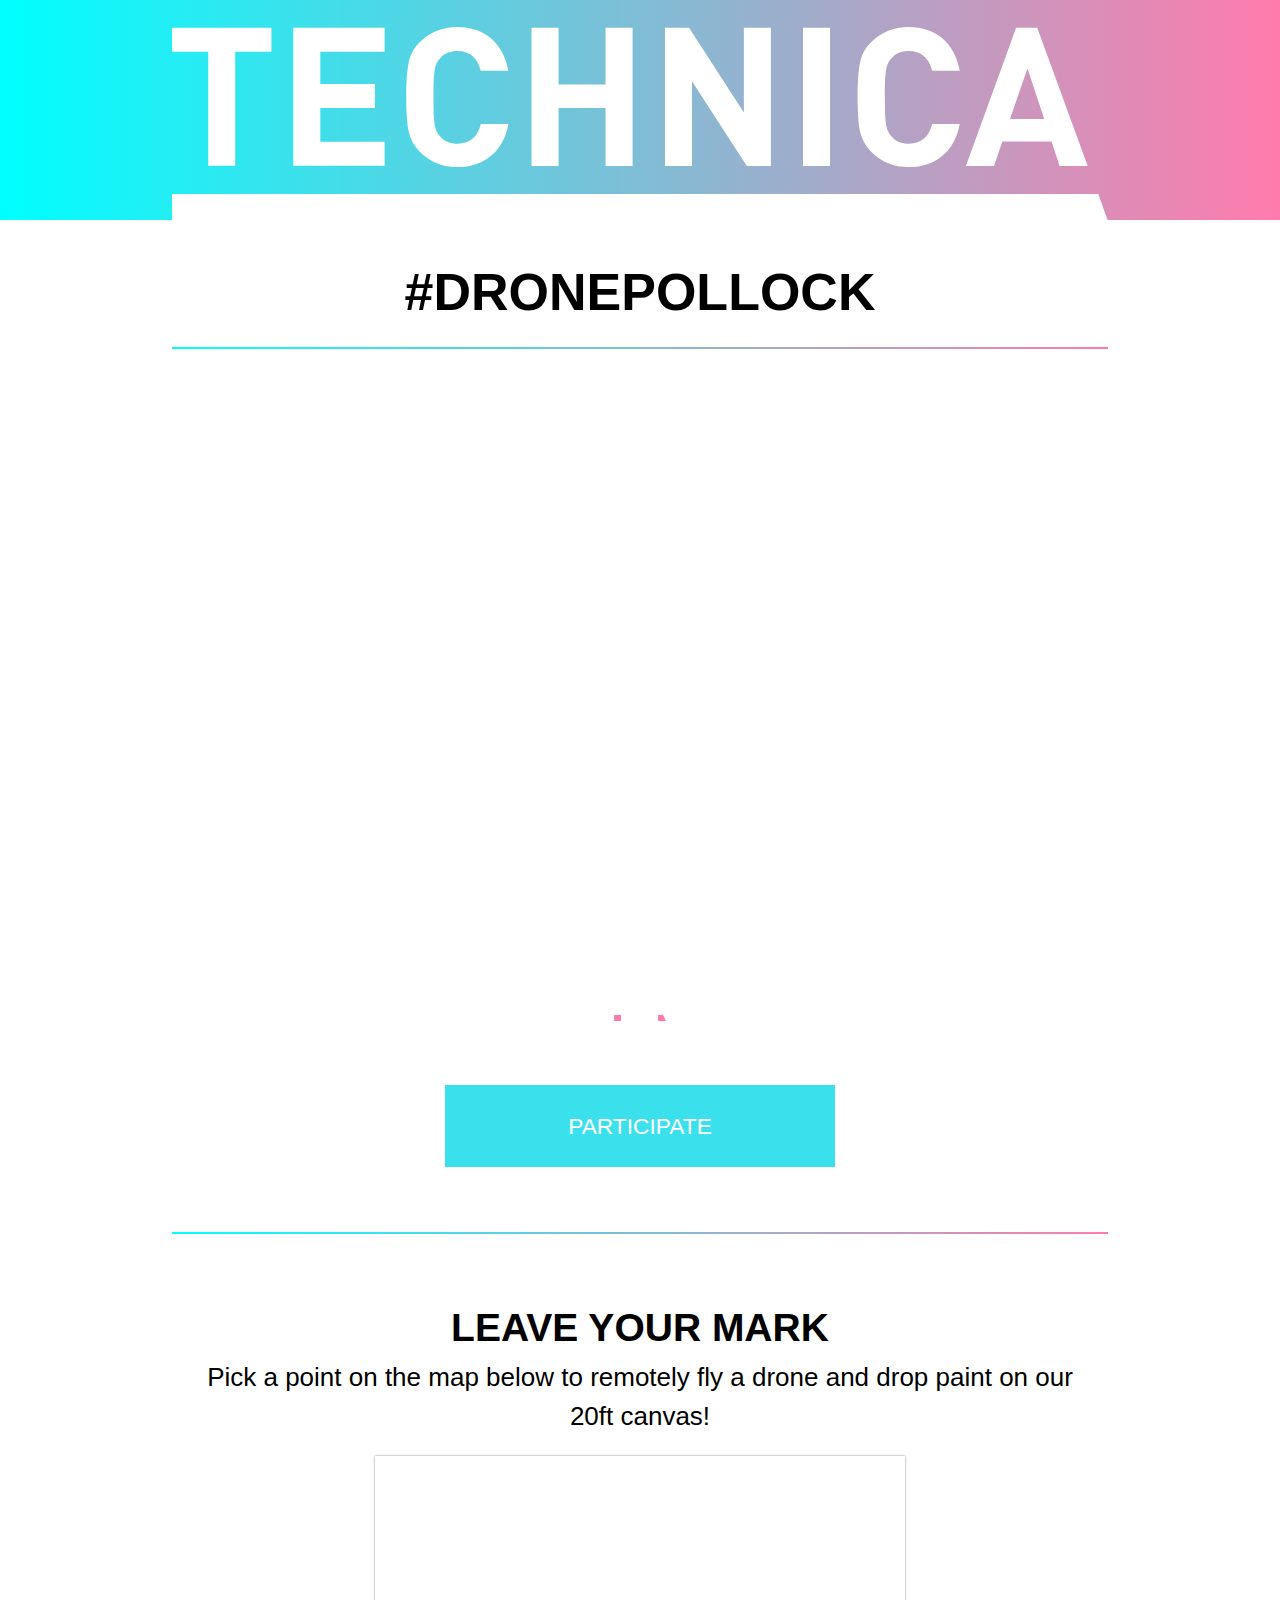
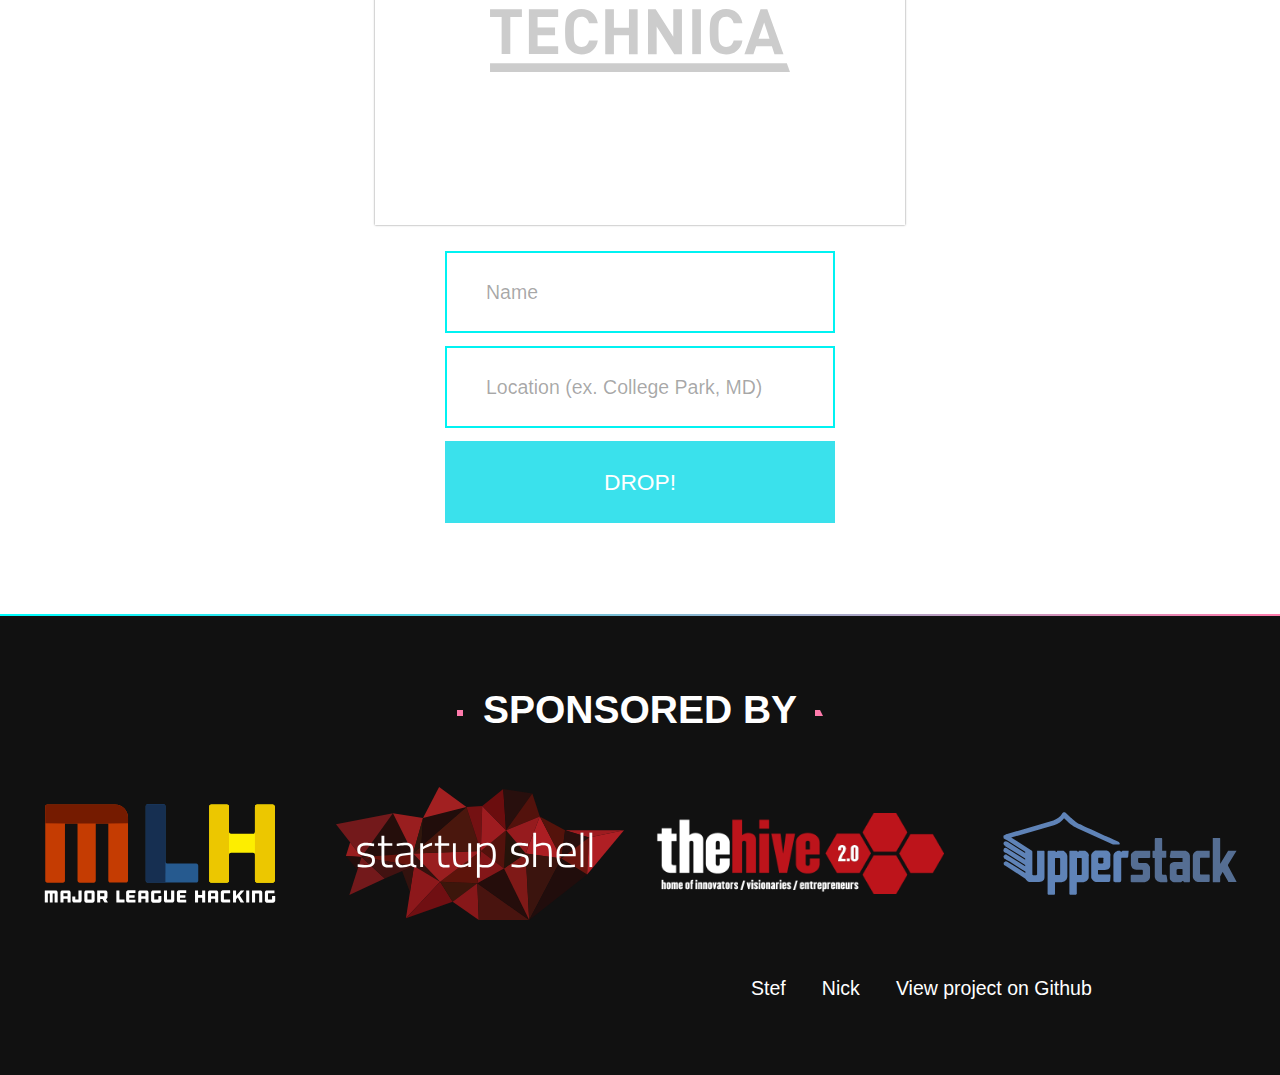
==== public/homepage.html @ 0e45dc19 "twitter and splatter" ====
<!DOCTYPE html>
<html>

<head>
  <meta http-equiv="Content-Type" content="text/html; charset=UTF-8">
  <meta charset="utf-8">
  <title>Technica | All-Ladies Hackathon</title>
  <!--

  ████████╗ ███████╗  ██████╗ ██╗  ██╗ ███╗   ██╗ ██╗  ██████╗  █████╗
  ╚══██╔══╝ ██╔════╝ ██╔════╝ ██║  ██║ ████╗  ██║ ██║ ██╔════╝ ██╔══██╗
     ██║    █████╗   ██║      ███████║ ██╔██╗ ██║ ██║ ██║      ███████║
     ██║    ██╔══╝   ██║      ██╔══██║ ██║╚██╗██║ ██║ ██║      ██╔══██║
     ██║    ███████╗ ╚██████╗ ██║  ██║ ██║ ╚████║ ██║ ╚██████╗ ██║  ██║
     ╚═╝    ╚══════╝  ╚═════╝ ╚═╝  ╚═╝ ╚═╝  ╚═══╝ ╚═╝  ╚═════╝ ╚═╝  ╚═╝

   -->
  <meta name="viewport" content="width=device-width, initial-scale=1">
  <meta name="description" content="All-ladies hackathon at University of Maryland.">
  <meta name="robots" content="NOODP, index, follow">
  <meta itemprop="name" content="Technica">
  <meta itemprop="description" content="All-ladies hackathon at University of Maryland.">
  <meta itemprop="image" content="/img/logo-black.png">

  <!-- Twitter Card data -->
  <meta name="twitter:card" content="summary_large_image">
  <meta name="twitter:site" content="@gotechnica">
  <meta name="twitter:title" content="Technica">
  <meta name="twitter:description" content="All-ladies hackathon at University of Maryland.">
  <meta name="twitter:creator" content="@gotechnica">
  <meta name="twitter:image:src" content="http://gotechnica.org/img/logo-black.png">
  <meta name="twitter:domain" content="http://gotechnica.org">

  <!-- Open Graph data (Facebook) -->
  <meta property="og:title" content="Technica">
  <meta property="og:type" content="website">
  <meta property="og:url" content="http://gotechnica.org">
  <meta property="og:image" content="http://gotechnica.org/img/logo-black.png">
  <meta property="og:description" content="All-ladies hackathon at University of Maryland.">

  <!-- Theme Color -->

  <meta name="theme-color" content="#00ffff">

  <!-- Favicon -->
  <link rel="shortcut icon" href="http://gotechnica.org/favicon.ico" type="image/x-icon">
  <link rel="icon" href="http://gotechnica.org/favicon.ico" type="image/x-icon">

  <!-- CSS -->
  <link rel="stylesheet" href="./css/reset.css">
  <link rel="stylesheet" href="./css/style.css">

  <!-- Google Analytics -->

</head>

<body>

  <header>
    <div class="content">
      <a href="javascript:void(0)">
        <img src="./img/technica-logo-white.svg">
      </a>
    </div>
  </header>

  <!-- TITLE -->
  <section id="register">
    <div class="content hero">
      <div>
        <h1>#DRONEPOLLOCK</h1>
      </div>
    </div>
  </section>

  <hr>
  <!-- Live Stream -->
  <section id="youtube">
    <div class="video-container">
      <div class="video">
        <iframe src="http://www.ustream.tv/embed/21472191?html5ui&showtitle=false" style="border: 0 none transparent;" webkitallowfullscreen allowfullscreen frameborder="no" width="1200" height="675">
        </iframe>
      </div>
    </div>
    <!-- User Identity -->
    <div class="content">
      <div class="section-header">
        <h2 id="info"></h2>
      </div>
    </div>
    <!-- Participate Button -->
    <div class="content">
      <a href="#diagram" class="button register-button" data-scroll>Participate</a>
    </div>
  </section>
  <!-- Diagram -->
  <hr>
  <section id="diagram">
    <div>
      <h2>Leave your Mark</h2>
    </div>
    <div class="content">
      <h3>Pick a point on the map below to remotely fly a drone and drop paint on our 20ft canvas!</h3>
    </div>
    <div id="paintmap" class="paintmap">
      <!-- cmyk by iconsmind.com from the Noun Project -->
      <div id="cursor"></div>
      <img src="./img/technica-logo-gray.svg">
      <canvas id="canvas">
      </canvas>
    </div>
    <div id="form-fade">
      <form id="form" role="form" method="post" action="/drop">
        <div class='form-error'>Please select a point on the map.</div>
        <div class="form-group">
          <label for="name">Name:</label>
          <input type="text" name="name" class="form-control" id="text" placeholder="Name">
          <div class='form-error'>Please enter your name.</div>
        </div>
        <div class="form-group">
          <label for="location">Location:</label>
          <input type="text" name="location" class="form-control" id="text" placeholder="Location (ex. College Park, MD)">
          <div class='form-error'>Please enter your location. </div>
        </div>
        <input type="hidden" id="xcoord" name="xcoord">
        <input type="hidden" id="ycoord" name="ycoord">
        <button type="submit" class="button register-button">Drop!</button>
      </form>
    </div>
    <div id="success" style="display:none">
      <h2>Success!</h2>
      <h3>Thanks for participating! Watch our live stream to see your splatter.</h3>
      <a href="https://twitter.com/intent/tweet?text=I%20just%20left%20my%20mark%20on%20%23dronepollock%20http://drone.gotechnica.org" target="_blank" class="button register-button">Tweet about us!</a>
    </div>
  </section>
  <hr class="line">
  <footer>
    <div id="sponsors">
      <div class="section-header">
        <h2>Sponsored By</h2>
      </div>
      <div class="logos">
        <ul>
          <li>
            <a href="https://mlh.io" target="_blank"><img src="img/mlh-logo.svg"></a>
          </li>
          <li>
            <a href="http://startupshell.org" target="_blank"><img src="img/shell-logo_text-color.svg"></a>
          </li>
          <li>
            <a href="http://www.thedchive.com/"><img src="img/hive-logo.png"></a>
          </li>
          <li>
            <a href="http://www.upperstack.com/"><img src="img/logo_upperstack.svg"></a>
          </li>
        </ul>
      </div>
    </div>
    <div class="content">
      <ul>
        <li><a href="https://twitter.com/stefcohen3" target="_blank">Stef</a></li>
        <li><a href="https://www.twitter.com/nickaversano" target="_blank">Nick</a></li>
        <li><a href="https://github.com/sbcohen/drone-pollock">View project on Github</a></li>
      </ul>
    </div>
  </footer>
  <script type="text/javascript" src="https://cdnjs.cloudflare.com/ajax/libs/jquery/2.1.4/jquery.min.js"></script>
  <script type="text/javascript" src="./js/smooth-scroll.min.js"></script>
  <script type="text/javascript" src="./js/main.js"></script>

</body>

</html>
---- public/css/style.css ----
@font-face {
  font-family: 'DINPro';
  font-weight: 700;
  src: url("http://gotechnica.org/font/DINPro-Bold.otf") format("opentype");
}

@font-face {
  font-family: 'DINPro';
  font-weight: 500;
  src: url("http://gotechnica.org/font/DINPro-Medium.otf") format("opentype");
}

@font-face {
  font-family: 'DINPro';
  font-weight: 400;
  src: url("http://gotechnica.org/font/DINPro-Regular.otf") format("opentype");
}

body {
  font-family: "DINPro", "Helvetica", sans-serif;
  font-size: 13px;
  line-height: 1.5;
}

h1,
.h1,
h2,
.h2,
h3,
.h3,
h4,
.h4,
nav ul li,
h6,
.h6,
p,
.p,
footer ul li {
  margin: 0;
  padding: 0;
}

p,
.p,
footer ul li {
  font-size: 1.5rem;
}

h1,
.h1 {
  font-weight: 700;
  font-size: 4rem;
  margin: 0 0 1.25rem;
}

h2,
.h2 {
  font-weight: 700;
  font-size: 3rem;
  text-transform: uppercase;
}

h3,
.h3 {
  font-weight: 400;
  font-size: 2rem;
  margin-bottom: 0;
  padding: 0 1rem;
}

h4,
.h4,
nav ul li {
  font-weight: 500;
  font-size: 1.5rem;
}

h6,
.h6 {
  font-weight: 400;
  font-size: .875rem;
}

@media screen and (max-width: 640px) {
  h1 {
    font-size: 2.5rem;
  }
  h2 {
    font-size: 2rem;
  }
}

.hidden {
  display: none !important;
}

.only-mobile {
  display: none;
}

@media only screen and (max-width: 640px) {
  .only-mobile {
    display: initial;
  }
  .no-mobile {
    display: none;
  }
}


/* Animations */

@-webkit-keyframes fade-in-up {
  0% {
    opacity: 0;
    -webkit-transform: translateY(1rem);
    -moz-transform: translateY(1rem);
    -o-transform: translateY(1rem);
    transform: translateY(1rem);
  }
  100% {
    opacity: 1;
    -webkit-transform: translateY(0);
    -moz-transform: translateY(0);
    -o-transform: translateY(0);
    transform: translateY(0);
  }
}

@keyframes fade-in-up {
  0% {
    opacity: 0;
    -webkit-transform: translateY(1rem);
    -moz-transform: translateY(1rem);
    -o-transform: translateY(1rem);
    transform: translateY(1rem);
  }
  100% {
    opacity: 1;
    -webkit-transform: translateY(0);
    -moz-transform: translateY(0);
    -o-transform: translateY(0);
    transform: translateY(0);
  }
}

.fade-in-up,
form {
  -webkit-animation-name: fade-in-up;
  animation-name: fade-in-up;
}

.row {
  display: block;
  position: relative;
  margin: 0 -1.25rem;
}

.row:after {
  content: " ";
  /* Older browser do not support empty content */
  visibility: hidden;
  display: block;
  height: 0;
  clear: both;
}

.row .half,
.row .forty,
.row .third,
.row .quarter,
.row .sixth {
  padding: 0 1.25rem;
  display: inline-block;
  float: left;
  position: relative;
  -webkit-box-sizing: border-box;
  -moz-box-sizing: border-box;
  box-sizing: border-box;
  vertical-align: top;
}

.row .half {
  width: 50%;
}

.row .forty {
  width: 40%;
  padding: 0px 75px 0px 75px;
}

.row .third {
  width: 33.333333333%;
  padding: 0px 50px 0px 50px;
}

.row .quarter {
  width: 25%;
  padding: 0px 25px 0px 25px;
}

.row .sixth {
  width: 20%;
  padding: 0px 25px 0px 25px;
  /* temp increase */
}

.row.with-divider:before {
  display: block;
  width: 0;
  position: absolute;
  left: 50%;
  top: 0;
  bottom: 0;
  width: 2px;
  content: " ";
  -webkit-transform: translateX(-50%);
  -moz-transform: translateX(-50%);
  -o-transform: translateX(-50%);
  transform: translateX(-50%);
  background-color: #00ffff;
  /* fallback */
  background-image: -webkit-linear-gradient(top, #00ffff, #ff7bac);
  background-image: linear-gradient(to bottom, #00ffff, #ff7bac);
}

.row.centered {
  text-align: center;
  font-size: 0;
}

.row.centered .half,
.row.centered .third,
.row.centered .forty,
.row.centered .quarter,
.row.centered .sixth {
  float: none;
}

@media screen and (max-width: 768px) {
  .row {
    margin: 0;
  }
  .row .half,
  .row .third,
  .row .forty {
    padding: 0;
    display: block;
    width: 100%;
  }
  .row .half:not(:first-child),
  .row .third:not(:first-child),
  .row .forty:not(:first-child) {
    margin-top: 3.125rem;
  }
  .row .quarter,
  .row .sixth {
    width: 50%;
  }
  .row .quarter:nth-child(n+3),
  .row .sixth:nth-child(n+3) {
    margin-top: 2rem;
  }
  .row.with-divider:before {
    display: none;
  }
}

body,
html {
  width: 100%;
  height: 100%;
  margin: 0;
  padding: 0;
  font-size: 13px;
}

body::selection,
html::selection {
  background: #00ffff;
}

body::-moz-selection,
html::-moz-selection {
  background: #00ffff;
}

ul,
ol {
  margin: 0;
  padding: 0;
  list-style: none;
}

img {
  max-width: 100%;
}

iframe {
  max-width: 100%;
}

.video-container {
  padding-bottom: 3rem;
  max-width: 72rem;
  width: 90%;
  margin: 0 auto;
}

.video {
  position: relative;
  padding-bottom: 56.25%;
  padding-top: 35px;
  height: 0;
  overflow: hidden;
}

.video iframe {
  position: absolute;
  top: 0;
  left: 0;
  width: 100%;
  height: 100%;
}

.video-container:before,
.video-container:after {
  content: " ";
  display: table;
}

.video-container:after {
  clear: both;
}

#youtube {
  text-align: center;
}

.paintmap {
  display: inline-block;
  padding: 12% 9%;
  box-shadow: 0px 0px 2px rgba(0, 0, 0, 0.5);
  margin: 20px 0;
  position: relative;
  cursor: crosshair;
  overflow: hidden;
}


/*.paintmap img {
  position: relative;
  z-index: 1;
}*/

#diagram {
  text-align: center;
}

a {
  color: inherit;
  color: inherit;
  transition: color, 0.15s;
}

a:hover {
  color: #ff7bac;
}

hr {
  height: 2px;
  width: 100%;
  border: 0;
  background-color: #00ffff;
  /* fallback */
  background-image: -webkit-linear-gradient(left, #00ffff, #ff7bac);
  background-image: linear-gradient(to right, #00ffff, #ff7bac);
}

.button,
form button[type="submit"],
button {
  font-family: "DINPro", "Helvetica", sans-serif;
  font-size: 1.75rem;
  line-height: 2rem;
  text-transform: uppercase;
  text-decoration: none;
  background-color: #3ae1ec;
  color: #ffffff;
  border: 2px solid #3ae1ec;
  padding: 2rem 3rem;
  text-align: center;
  height: 100%;
  outline: 0;
  border-radius: 0;
  cursor: pointer;
  width: 100%;
  font-weight: 500;
  -webkit-transition: 0.2s 0s ease all;
  -moz-transition: 0.2s 0s ease all;
  -o-transition: 0.2s 0s ease all;
  transition: 0.2s 0s ease all;
}

.button:hover,
form button[type="submit"]:hover,
button:hover {
  background-color: #ff7bac;
  border: 2px solid #ff7bac;
  color: white;
}

@media screen and (min-width: 1441px) {
  body,
  html {
    font-size: 16px;
  }
}

@media screen and (max-width: 1024px) {
  body,
  html {
    font-size: 12px;
  }
}

@media screen and (max-width: 768px) {
  body,
  html {
    font-size: 11px;
  }
}

@media screen and (max-width: 640px) {
  body,
  html {
    font-size: 10px;
  }
}

form {
  -webkit-animation-duration: 1s;
  animation-duration: 1s;
  -webkit-animation-fill-mode: both;
  animation-fill-mode: both;
  font-size: 0;
  position: relative;
  margin-bottom: 2rem;
  transition: opacity 500ms;
}

form .form-group {
  padding-bottom: 1rem;
  max-width: 30rem;
  margin: 0 auto;
}

form input {
  font-family: "DINPro", "Helvetica", sans-serif;
  font-size: 1.5rem;
  line-height: 2rem;
  width: 100%;
  max-width: 47rem;
  background: transparent;
  color: #111111;
  border: 2px solid #00F2F2;
  outline: 0;
  padding: 2rem 3rem;
  -webkit-transition: 0.2s 0s ease all;
  -moz-transition: 0.2s 0s ease all;
  -o-transition: 0.2s 0s ease all;
  transition: 0.2s 0s ease all;
  -webkit-box-sizing: border-box;
  -moz-box-sizing: border-box;
  box-sizing: border-box;
}

form input::-webkit-input-placeholder {
  font-family: "DINPro", "Helvetica", sans-serif;
  font-size: 1.5rem;
  line-height: 2rem;
  color: rgba(0, 0, 0, 0.35);
}

form input:-moz-placeholder {
  font-family: "DINPro", "Helvetica", sans-serif;
  font-size: 1.5rem;
  line-height: 2rem;
  color: rgba(0, 0, 0, 0.35);
}

form input::-moz-placeholder {
  font-family: "DINPro", "Helvetica", sans-serif;
  font-size: 1.5rem;
  line-height: 2rem;
  color: rgba(0, 0, 0, 0.35);
}

form input:-ms-input-placeholder {
  font-family: "DINPro", "Helvetica", sans-serif;
  font-size: 1.5rem;
  line-height: 2rem;
  color: rgba(0, 0, 0, 0.35);
}

form input:focus {
  -webkit-box-shadow: 0 0 0.5rem 0 rgba(17, 17, 17, 0.2);
  box-shadow: 0 0 1rem 0 rgba(17, 17, 17, 0.2);
}

form .submit-wrapper {
  position: absolute;
  left: 30rem;
  right: 0;
  top: 0;
  bottom: 0;
  -webkit-transition: 0.2s 0s ease all;
  -moz-transition: 0.2s 0s ease all;
  -o-transition: 0.2s 0s ease all;
  transition: 0.2s 0s ease all;
}

form.inline {
  width: 100%;
  max-width: 47rem;
  margin: 0 auto;
  overflow: hidden;
}

form.inline input {
  display: inline-block;
}

form.inline input {
  padding-right: 20rem;
}

form.inline button[type="submit"] > span {
  -webkit-transition: 0.2s 0s ease all;
  -moz-transition: 0.2s 0s ease all;
  -o-transition: 0.2s 0s ease all;
  transition: 0.2s 0s ease all;
  position: absolute;
  width: 100%;
  top: 50%;
}

form.inline button[type="submit"] .btn-success,
form.inline button[type="submit"] .btn-hello {
  z-index: 1;
  text-transform: none;
  font-weight: 400;
  -webkit-transform: translate(-50%, -50%);
  -moz-transform: translate(-50%, -50%);
  -o-transform: translate(-50%, -50%);
  transform: translate(-50%, -50%);
  opacity: 0;
}

form.inline button[type="submit"] .btn-pre-reg {
  z-index: 2;
  opacity: 1;
  -webkit-transform: translate(-50%, -50%);
  -moz-transform: translate(-50%, -50%);
  -o-transform: translate(-50%, -50%);
  transform: translate(-50%, -50%);
}

form.invalid button[type="submit"] {
  background-color: #ff4040;
  border-color: #ff4040;
}

form.invalid input {
  border-color: #ff4040;
}

form.success .submit-wrapper {
  left: 0;
}

form.success button[type="submit"] {
  background-color: #ff7bac;
  border-color: #ff7bac;
}

form.success button[type="submit"] .btn-success {
  z-index: 2;
  opacity: 1;
  -webkit-transform: translate(-50%, -50%);
  -moz-transform: translate(-50%, -50%);
  -o-transform: translate(-50%, -50%);
  transform: translate(-50%, -50%);
}

form.success button[type="submit"] .btn-pre-reg {
  z-index: 1;
  opacity: 0;
  -webkit-transform: translate(-50%, -50%);
  -moz-transform: translate(-50%, -50%);
  -o-transform: translate(-50%, -50%);
  transform: translate(-50%, -50%);
}

form.success button[type="submit"] .btn-hello {
  -webkit-transform: translate(-50%, -50%) translateY(-5rem);
  -moz-transform: translate(-50%, -50%) translateY(-5rem);
  -o-transform: translate(-50%, -50%) translateY(-5rem);
  transform: translate(-50%, -50%) translateY(-5rem);
  opacity: 1;
  color: rgba(0, 0, 0, 0.35);
}

form.success button[type="submit"]:hover .btn-success {
  z-index: 1;
  -webkit-transform: translate(-50%, -50%) translateY(5rem);
  -moz-transform: translate(-50%, -50%) translateY(5rem);
  -o-transform: translate(-50%, -50%) translateY(5rem);
  transform: translate(-50%, -50%) translateY(5rem);
}

form.success button[type="submit"]:hover .btn-hello {
  z-index: 2;
  -webkit-transform: translate(-50%, -50%);
  -moz-transform: translate(-50%, -50%);
  -o-transform: translate(-50%, -50%);
  transform: translate(-50%, -50%);
}

form.success input[type="email"] {
  border-color: #ff7bac;
}

.register-button {
  max-width: 30rem;
  display: block;
  margin: 0 auto;
  box-sizing: border-box;
}

@media screen and (max-width: 768px) {
  form.inline {
    height: 12.8rem;
    width: 80%;
    margin: 0 auto;
  }
  form.inline input {
    display: block;
    max-width: none;
    text-align: center;
    -webkit-box-sizing: border-box;
    -moz-box-sizing: border-box;
    box-sizing: border-box;
  }
  form.inline input[type="email"] {
    height: 100%;
    padding-right: 3rem;
    padding-bottom: 8.6rem;
  }
  form.inline .submit-wrapper {
    top: 50%;
    left: 0;
    right: 0;
    bottom: 0;
  }
  form.inline.success .submit-wrapper {
    top: 0;
  }
}

table {
  vertical-align: middle;
  width: 100%;
}

table:first-of-type {
  margin-bottom: 1.25rem;
}

table thead td {
  border-bottom: 2px solid #ffffff;
}

table thead,
table tbody {
  margin: 1.25rem 0;
  -webkit-box-sizing: border-box;
  -moz-box-sizing: border-box;
  box-sizing: border-box;
}

table thead tr td,
table thead tr th,
table tbody tr td,
table tbody tr th {
  font-size: 1.5rem;
  line-height: 2.25rem;
  padding: 0.625rem 0;
}

table thead tr:last-child td,
table tbody tr:last-child td {
  padding-bottom: 1.25rem;
}

table tbody tr:first-child td {
  padding-top: 1.25rem;
}

table thead tr:first-child td {
  padding-top: 0;
}

@media screen and (max-width: 768px) {
  table {
    padding: 0 2rem;
  }
}

img {
  display: block;
}

section,
footer {
  padding: 5rem 0;
}

section.dark,
footer.dark,
body.dark {
  background-color: #111111;
  color: #ffffff;
}

.content,
hr {
  max-width: 60rem;
  width: 90%;
  margin: 0 auto;
}

@media screen and (min-width: 1025px) {
  .content,
  hr {
    max-width: 64rem;
  }
}

@media screen and (max-width: 1441px) {
  .content,
  hr {
    max-width: 72rem;
  }
}

header {
  background-color: #00ffff;
  /* fallback */
  background-image: -webkit-linear-gradient(left, #00ffff, #ff7bac);
  background-image: linear-gradient(to right, #00ffff, #ff7bac);
  padding-top: 2rem;
}

header img {
  width: 100%;
  transform: translateY(1px);
}

nav ul {
  display: -webkit-flex;
  display: flex;
  -webkit-justify-content: space-around;
  justify-content: space-around;
  -webkit-transition: 0.15s 0s ease all;
  -moz-transition: 0.15s 0s ease all;
  -o-transition: 0.15s 0s ease all;
  transition: 0.15s 0s ease all;
  margin-top: -2rem;
  padding: 2rem 2.5rem;
}

nav ul li a {
  text-decoration: none;
}

.hero h1 {
  text-align: center;
  margin-bottom: 1.25rem;
}

.hero h3 {
  text-align: center;
  margin-bottom: 2.5rem;
}

#register {
  padding-bottom: 0;
  padding-top: 2.5rem;
}

.gradient-box {
  border: 2px solid transparent;
  -moz-border-image: -moz-linear-gradient(left, #00ffff 0%, #ff7bac 100%);
  -webkit-border-image: -webkit-linear-gradient(left, #00ffff 0%, #ff7bac 100%);
  border-image: linear-gradient(to right, #00ffff 0%, #ff7bac 100%);
  border-image-slice: 1;
  position: relative;
}

.box {
  border: 2px solid rgba(0, 0, 0, 0.1);
}

.box + .box {
  margin-top: 3.75rem !important;
}

.gradient-box.for-image,
.box.for-image {
  padding: 1.25rem;
  margin-bottom: 5rem;
}

.gradient-box.for-text,
.box.for-text {
  padding: 2.25rem;
  margin: 0 3.125rem;
}

.gradient-box.for-text p:not(:first-child),
.box.for-text p:not(:first-child) {
  margin-top: 2rem;
}

.gradient-box.centered,
.box.centered {
  text-align: center;
}

.over-image {
  position: absolute;
  top: 50%;
  left: 50%;
  text-align: center;
  width: 60%;
  -webkit-transform: translate(-50%, -50%);
  -moz-transform: translate(-50%, -50%);
  -o-transform: translate(-50%, -50%);
  transform: translate(-50%, -50%);
  color: #ffffff;
  text-shadow: 0 0 2.25rem #111111;
}

.contact {
  width: 20rem;
  margin: 0 auto !important;
}

.section-header {
  text-align: center;
  position: relative;
}

.section-header:after {
  content: " ";
  /* Older browser do not support empty content */
  visibility: hidden;
  display: block;
  height: 0;
  clear: both;
}

.section-header > * {
  margin-bottom: 5rem;
  display: inline-block;
  position: relative;
}

.section-header > *:before {
  content: " ";
  width: 0.5rem;
  height: 0.5rem;
  position: absolute;
  top: 50%;
  left: -2rem;
  -webkit-transition: translateY(-50%) 0s ease all;
  -moz-transition: translateY(-50%) 0s ease all;
  -o-transition: translateY(-50%) 0s ease all;
  transition: translateY(-50%) 0s ease all;
  background-color: #ff7bac;
}

.section-header > *:after {
  content: " ";
  width: 0.375rem;
  height: 0;
  border-right: 0.25rem transparent solid;
  border-bottom: 0.5rem #ff7bac solid;
  position: absolute;
  top: 50%;
  right: -2rem;
  -webkit-transition: translateY(-50%) 0s ease all;
  -moz-transition: translateY(-50%) 0s ease all;
  -o-transition: translateY(-50%) 0s ease all;
  transition: translateY(-50%) 0s ease all;
}

.dark .section-header > *:before {
  background-color: #00ffff;
}

.dark .section-header > *:after {
  border-bottom-color: #00ffff;
}

.sponsors {
  margin-bottom: 5rem;
}

.sponsors img {
  margin: 0 auto;
  -webkit-transform: scale(0.9);
  -moz-transform: scale(0.9);
  -o-transform: scale(0.9);
  transform: scale(0.9);
  -webkit-transition: 0.15s 0s ease all;
  -moz-transition: 0.15s 0s ease all;
  -o-transition: 0.15s 0s ease all;
  transition: 0.15s 0s ease all;
}

.sponsors img:hover {
  -webkit-transform: scale(1);
  -moz-transform: scale(1);
  -o-transform: scale(1);
  transform: scale(1);
}

.sponsors + .sponsors {
  margin-top: -5rem;
}

.sponsors .minimill {
  margin-top: 35%;
}

.faq h4 {
  padding-bottom: 1rem;
  border-bottom: 2px solid rgba(0, 0, 0, 0.1);
  margin-bottom: 1rem;
}

.faq p {
  margin-top: 1rem !important;
}

.team {
  display: block;
  position: relative;
  margin-left: -1.5rem;
  margin: -1.5rem 0 2.5rem;
}

.team:after {
  content: " ";
  /* Older browser do not support empty content */
  visibility: hidden;
  display: block;
  height: 0;
  clear: both;
}

.team a {
  color: #111111;
}

.team .person-wrapper {
  width: 16.666666667%;
  padding-bottom: 16.666666667%;
  display: inline-block;
  position: relative;
  float: left;
  -webkit-box-sizing: border-box;
  -moz-box-sizing: border-box;
  box-sizing: border-box;
  z-index: 1;
  -webkit-transform: scale(0.9);
  -moz-transform: scale(0.9);
  -o-transform: scale(0.9);
  transform: scale(0.9);
  -webkit-transition: 0.15s 0s ease transform;
  -moz-transition: 0.15s 0s ease transform;
  -o-transition: 0.15s 0s ease transform;
  transition: 0.15s 0s ease transform;
}

.team .person-wrapper .person {
  padding: 1.5rem;
  position: absolute;
  background-color: #ffffff;
  border: 2px solid transparent;
  left: 4px;
  right: 4px;
  top: 0;
  -webkit-box-sizing: border-box;
  -moz-box-sizing: border-box;
  box-sizing: border-box;
  text-align: center;
  z-index: 1;
  border: 2px solid transparent;
  -moz-border-image: -moz-linear-gradient(left, #ffffff 0%, #ffffff 100%);
  -webkit-border-image: -webkit-linear-gradient(left, #ffffff 0%, #ffffff 100%);
  border-image: linear-gradient(to right, #ffffff 0%, #ffffff 100%);
  border-image-slice: 1;
}

.team .person-wrapper .person:after,
.team .person-wrapper .person:before {
  background-color: #ffffff;
}

.team .person-wrapper .person .name,
.team .person-wrapper .person .title {
  display: none;
}

.team .person-wrapper .person img {
  border-radius: 50%;
  z-index: 1;
  position: relative;
  margin-bottom: .375rem;
}

.team .person-wrapper:hover {
  transform: scale(1);
  overflow: visible;
  z-index: 2;
}

.team .person-wrapper:hover .person {
  -webkit-box-shadow: 0 0 0.5rem 0 rgba(17, 17, 17, 0.2);
  box-shadow: 0 0 1rem 0 rgba(17, 17, 17, 0.2);
  border: 2px solid transparent;
  -moz-border-image: -moz-linear-gradient(left, #00ffff 0%, #ff7bac 100%);
  -webkit-border-image: -webkit-linear-gradient(left, #00ffff 0%, #ff7bac 100%);
  border-image: linear-gradient(to right, #00ffff 0%, #ff7bac 100%);
  border-image-slice: 1;
}

.team .person-wrapper:hover .person .name,
.team .person-wrapper:hover .person .title {
  display: block;
}

footer {
  background-color: #111111;
  color: #ffffff;
}

footer a,
footer a:hover {
  text-decoration: none;
}

footer .content:after {
  content: " ";
  /* Older browser do not support empty content */
  visibility: hidden;
  display: block;
  height: 0;
  clear: both;
}

footer img {
  max-width: 15rem;
  float: left;
}

footer ul {
  float: right;
}

footer ul li {
  display: inline-block;
  padding: 0.5rem 1.25rem;
}

@media screen and (max-width: 768px) {
  section .section-header > * {
    max-width: 80%;
  }
  section .section-header > *:before {
    left: -2rem;
  }
  section .section-header > *:after {
    right: -2rem;
  }
  .box.for-text,
  .gradient-box.for-text {
    max-width: 80%;
    margin: 0 2rem;
  }
  footer img {
    width: 80%;
    display: block;
    margin: 0 auto 2rem;
    max-width: none;
    float: none;
  }
  footer ul {
    text-align: center;
    display: block;
    float: none;
    width: 100%;
  }
  .team .person-wrapper {
    width: 25%;
    padding-bottom: 25%;
  }
  nav {
    margin-bottom: -1.25rem;
  }
}

@media screen and (max-width: 640px) {
  .team .person-wrapper {
    width: 33.333333333%;
    padding-bottom: 33.333333333%;
  }
}

#diagram > div.paintmap > img {
  width: 100%;
}

.logos ul li {
  width: 25%;
  margin: 0 auto;
  display: inline-block;
}

.logos ul li img {
  max-width: 100%;
}

.logos ul {
  width: 100%;
  display: flex;
  align-items: center;
  justify-content: center;
}

#sponsors .section-header h2 {
  margin-bottom: 0;
}

.line {
  max-width: 100%;
  width: 100%;
}

#cursor,
.drop {
  position: absolute;
  top: -40px;
  left: -40px;
  margin-top: -15px;
  margin-left: -15px;
  width: 30px;
  height: 30px;
  background-image: url(../img/crosshair.png);
  z-index: 2;
}

.drop {
  background-image: none;
}

.drop.cyan {
  background: cyan;
}

.drop.pink {
  background: #ff7bac;
}

.form-error {
  font-size: 1.5rem;
  color: #ff7bac;
  padding-bottom: 1rem;
  display: none;
}

#clockdiv {
  text-align: center;
  font-size: 10rem;
}

@media screen and (max-width: 640px) {
  #clockdiv {
    font-size: 5rem;
  }
}

#success {
  -webkit-animation-duration: 1s;
  animation-duration: 1s;
  -webkit-animation-fill-mode: both;
  animation-fill-mode: both;
}

#success .button {
  margin: 1rem auto;
}

#canvas {
  position: absolute;
  top: 0;
  left: 0;
}
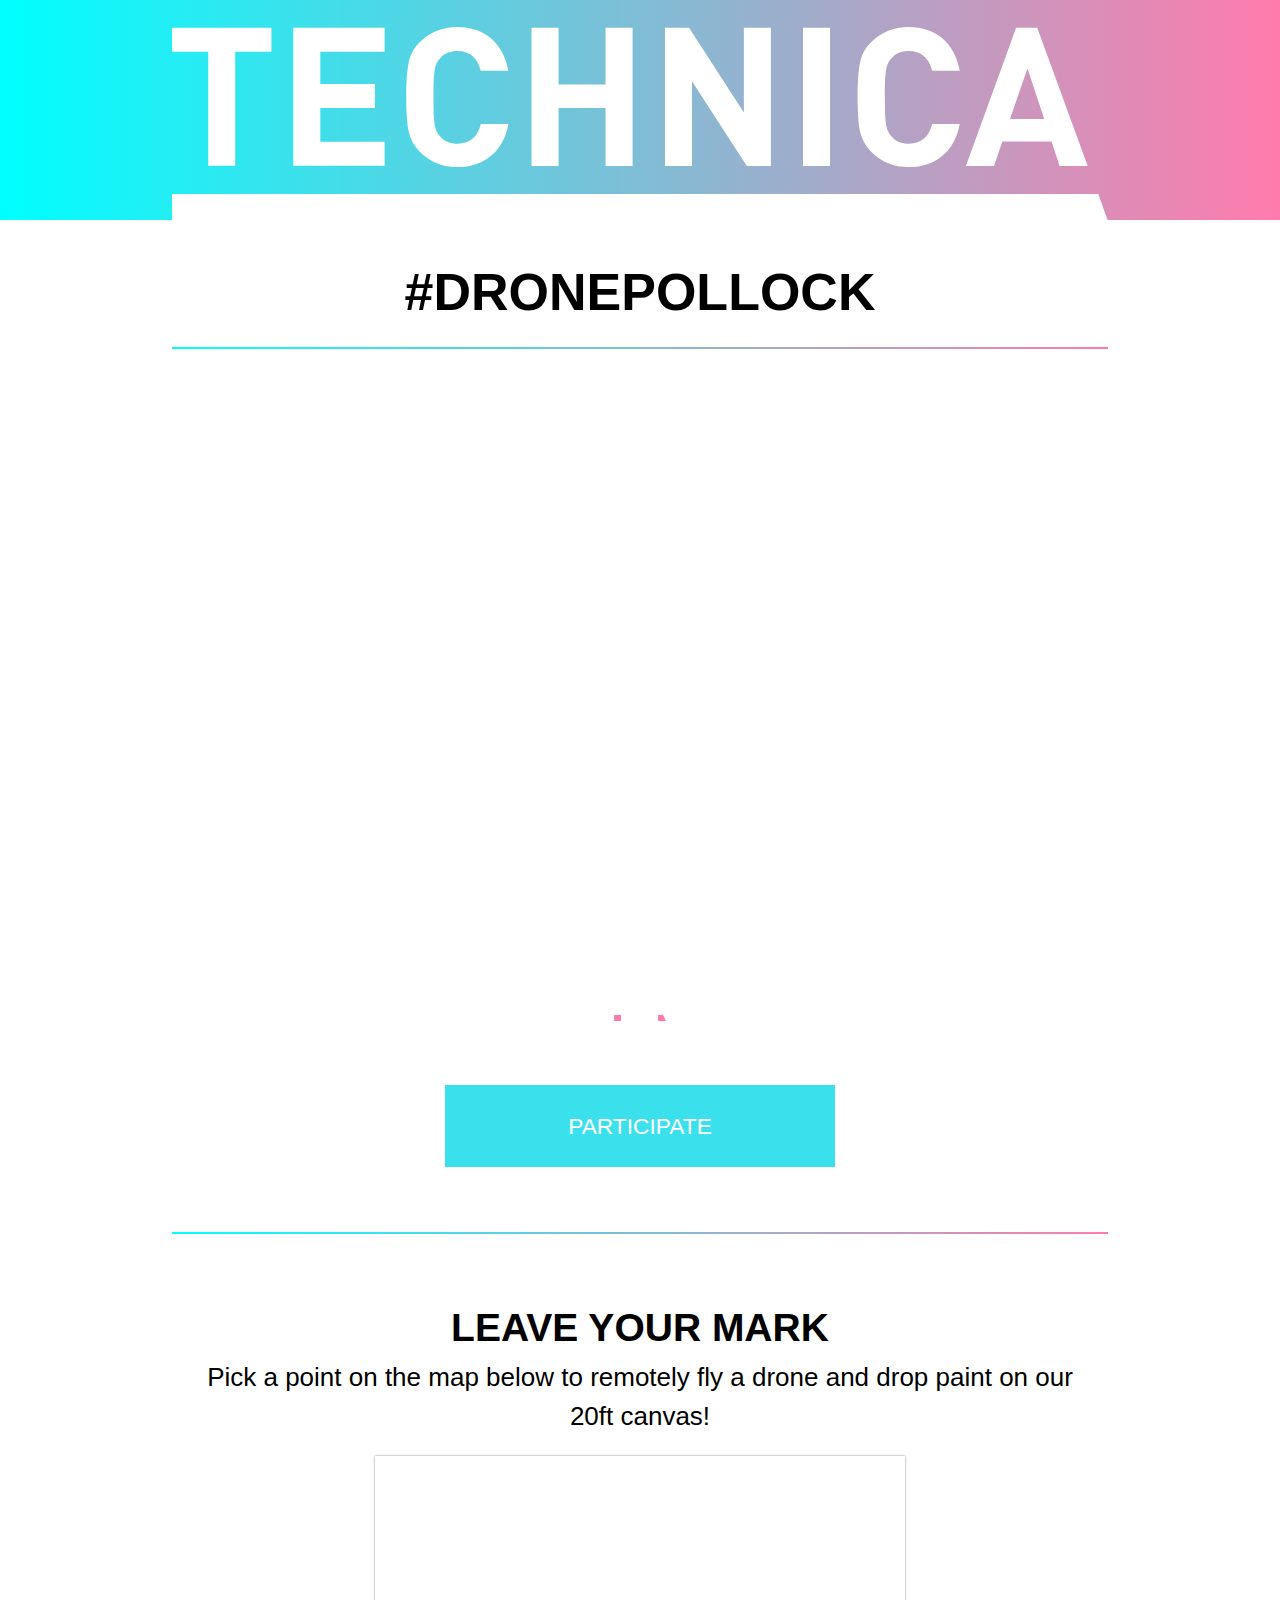
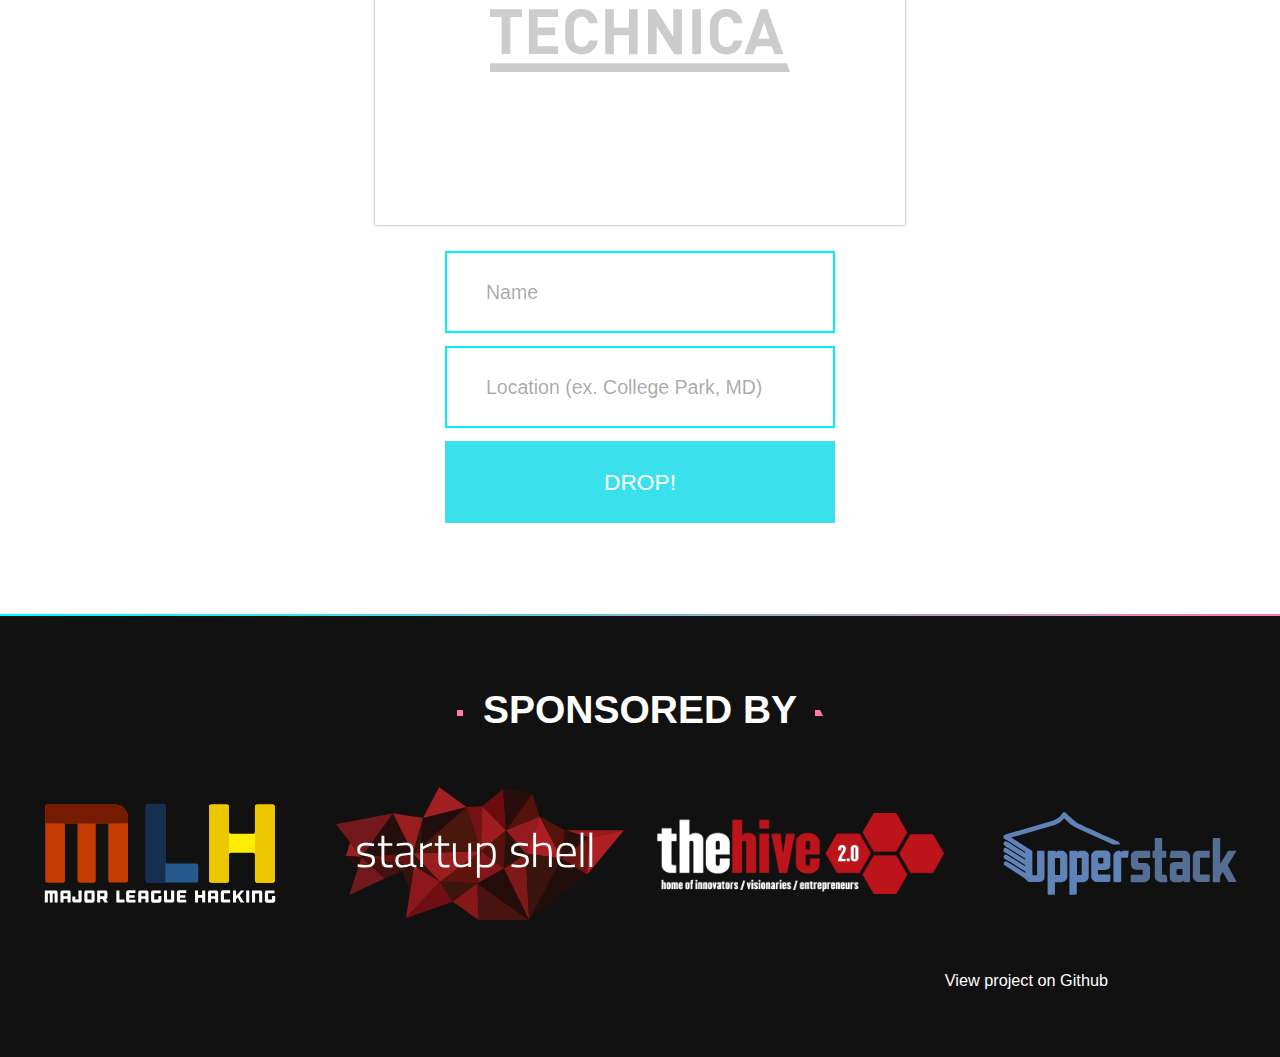
==== commit 6c5df389: "remove credit links" ====
--- a/public/homepage.html
+++ b/public/homepage.html
@@ -156,12 +156,8 @@
         </ul>
       </div>
     </div>
-    <div class="content">
-      <ul>
-        <li><a href="https://twitter.com/stefcohen3" target="_blank">Stef</a></li>
-        <li><a href="https://www.twitter.com/nickaversano" target="_blank">Nick</a></li>
-        <li><a href="https://github.com/sbcohen/drone-pollock">View project on Github</a></li>
-      </ul>
+    <div class="content view-project">
+      <a href="https://github.com/sbcohen/drone-pollock">View project on Github</a>
     </div>
   </footer>
   <script type="text/javascript" src="https://cdnjs.cloudflare.com/ajax/libs/jquery/2.1.4/jquery.min.js"></script>
--- a/public/css/style.css
+++ b/public/css/style.css
@@ -915,7 +915,7 @@
 }
 
 .sponsors {
-  margin-bottom: 5rem;
+  margin-bottom: 10rem;
 }
 
 .sponsors img {
@@ -1218,4 +1218,9 @@
   position: absolute;
   top: 0;
   left: 0;
+}
+
+.view-project {
+  text-align: right;
+  font-size: 125%;
 }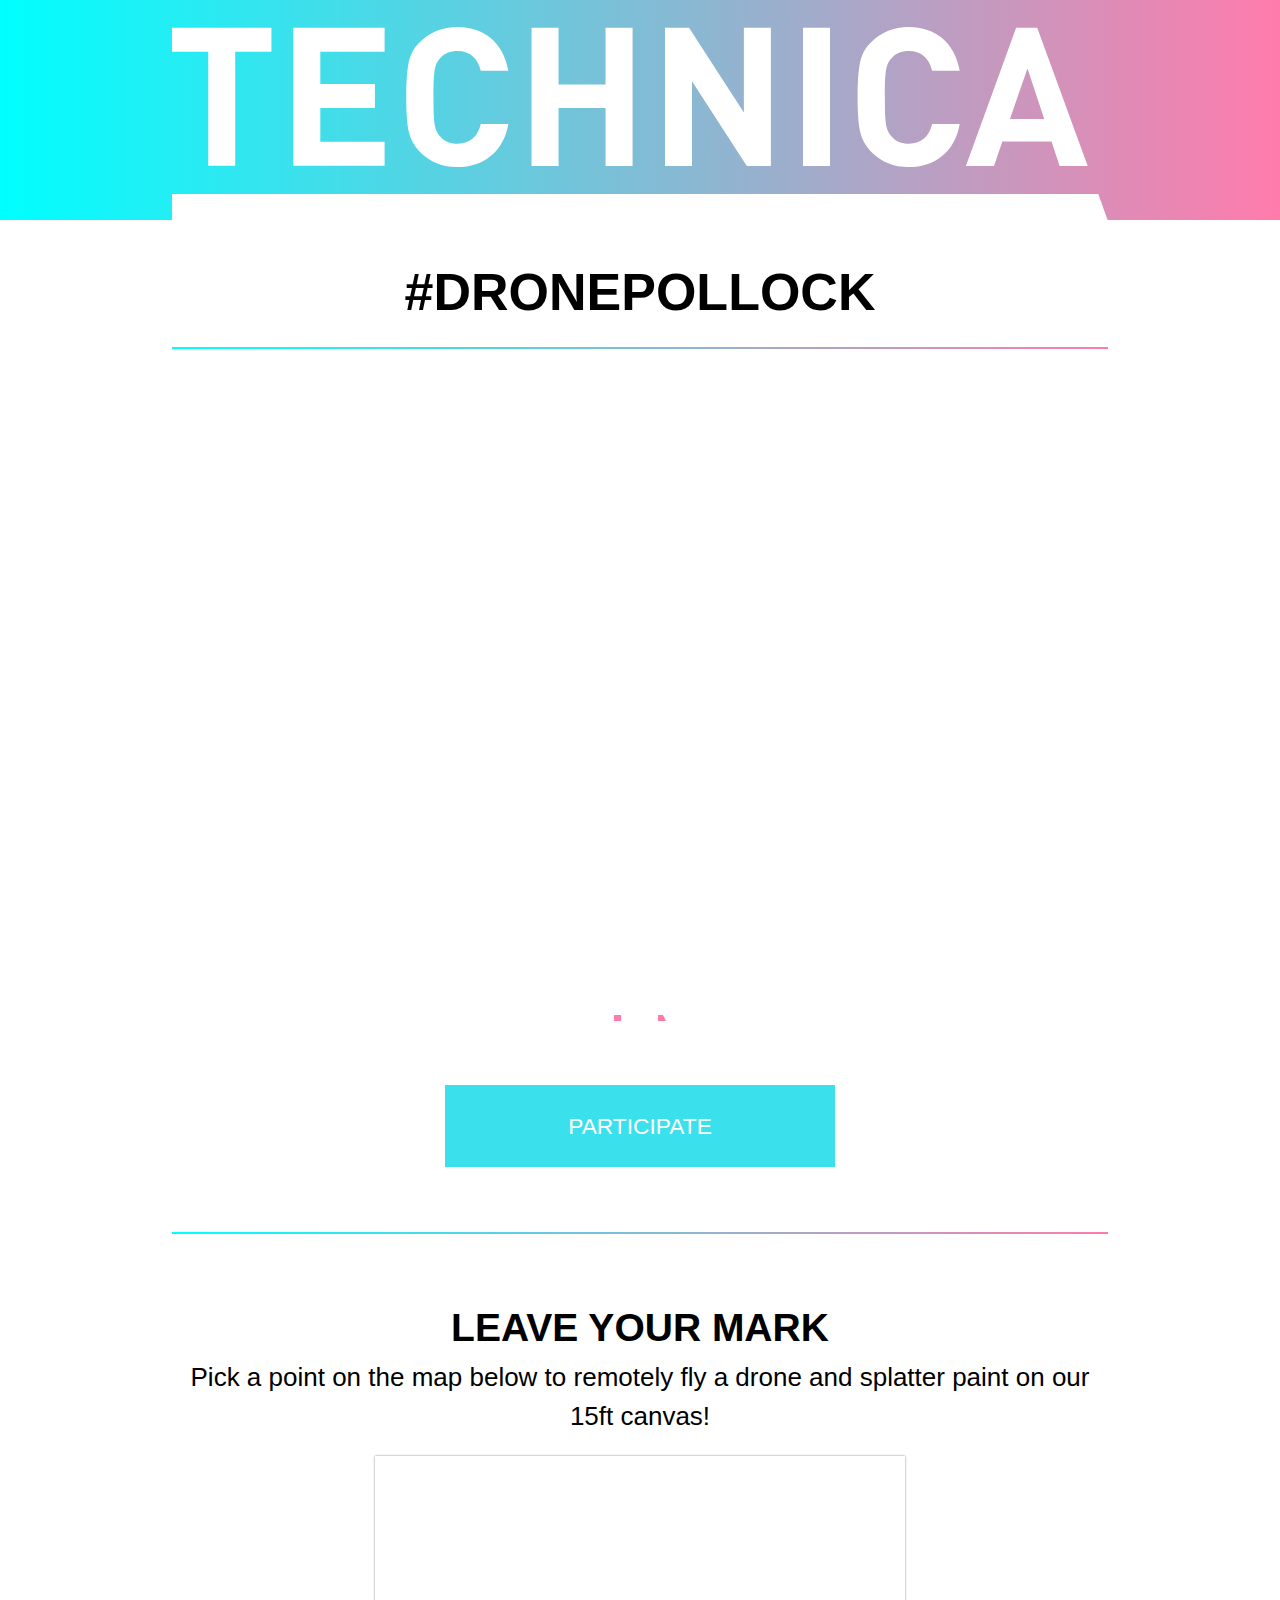
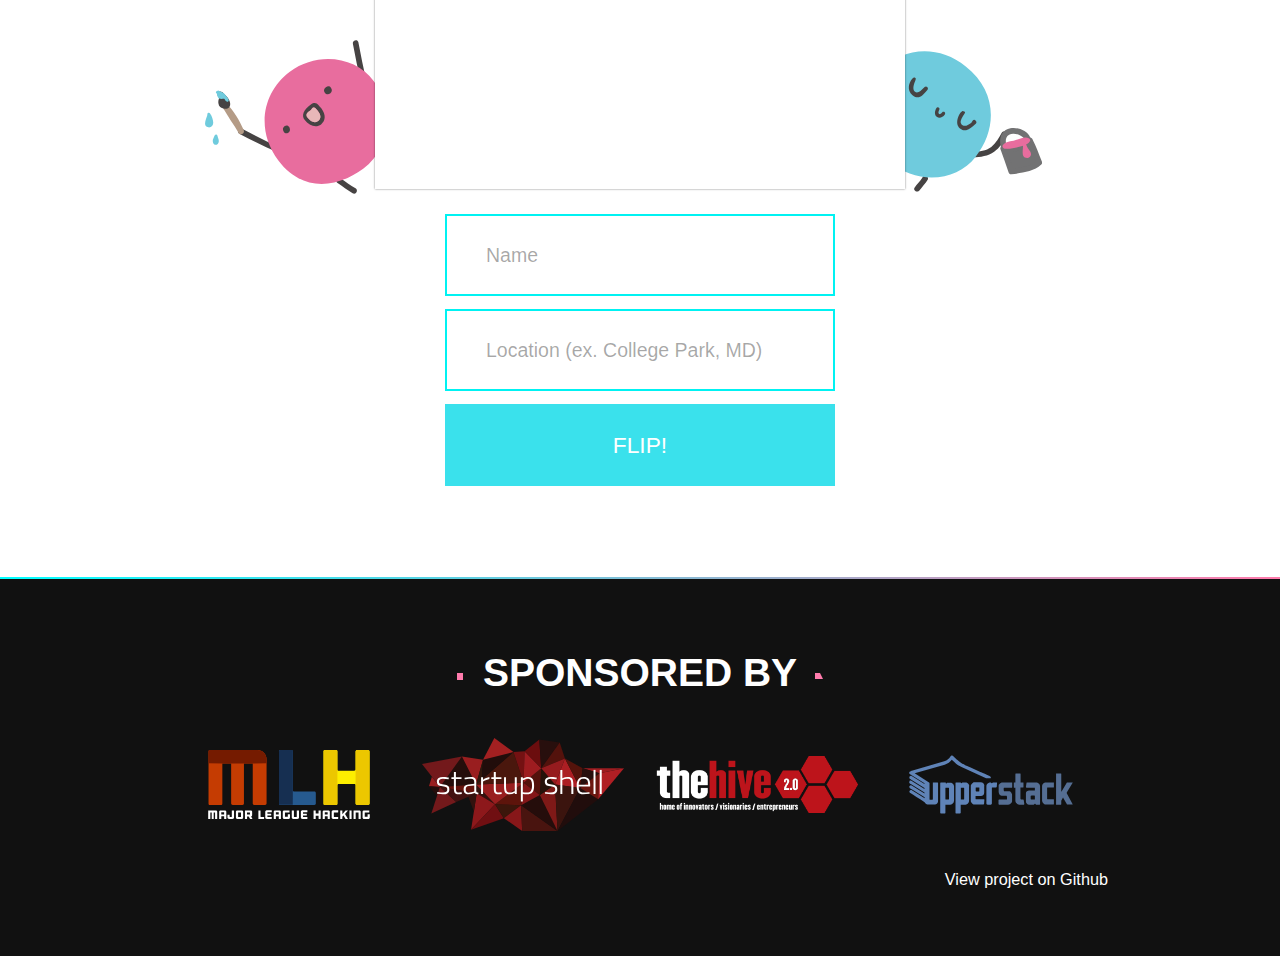
==== commit 6953e54d: "add graphics" ====
--- a/public/homepage.html
+++ b/public/homepage.html
@@ -51,6 +51,22 @@
   <link rel="stylesheet" href="./css/style.css">
 
   <!-- Google Analytics -->
+  <script>
+    (function (i, s, o, g, r, a, m) {
+      i['GoogleAnalyticsObject'] = r;
+      i[r] = i[r] || function () {
+        (i[r].q = i[r].q || []).push(arguments)
+      }, i[r].l = 1 * new Date();
+      a = s.createElement(o),
+        m = s.getElementsByTagName(o)[0];
+      a.async = 1;
+      a.src = g;
+      m.parentNode.insertBefore(a, m)
+    })(window, document, 'script', '//www.google-analytics.com/analytics.js', 'ga');
+
+    ga('create', 'UA-57203187-5', 'auto');
+    ga('send', 'pageview');
+  </script>
 
 </head>
 
@@ -97,15 +113,22 @@
   <hr>
   <section id="diagram">
     <div>
-      <h2>Leave your Mark</h2>
+      <h2>Leave Your Mark</h2>
     </div>
     <div class="content">
-      <h3>Pick a point on the map below to remotely fly a drone and drop paint on our 20ft canvas!</h3>
+      <h3>Pick a point on the map below to remotely fly a drone and splatter paint on our 15ft canvas!</h3>
     </div>
+
     <div id="paintmap" class="paintmap">
+      <img src="./img/painter-left.svg" class="painter paint-person-left">
       <!-- cmyk by iconsmind.com from the Noun Project -->
-      <div id="cursor"></div>
-      <img src="./img/technica-logo-gray.svg">
+      <div class="cursor-wrapper">
+        <div id="cursor"></div>
+      </div>
+
+      <img src="./img/technica-logo-gray.svg" class="hide">
+      <img src="./img/painter-right.svg" class="painter paint-person-right">
+
       <canvas id="canvas">
       </canvas>
     </div>
@@ -124,7 +147,7 @@
         </div>
         <input type="hidden" id="xcoord" name="xcoord">
         <input type="hidden" id="ycoord" name="ycoord">
-        <button type="submit" class="button register-button">Drop!</button>
+        <button type="submit" class="button register-button">Flip!</button>
       </form>
     </div>
     <div id="success" style="display:none">
@@ -139,25 +162,25 @@
       <div class="section-header">
         <h2>Sponsored By</h2>
       </div>
-      <div class="logos">
-        <ul>
-          <li>
-            <a href="https://mlh.io" target="_blank"><img src="img/mlh-logo.svg"></a>
-          </li>
-          <li>
-            <a href="http://startupshell.org" target="_blank"><img src="img/shell-logo_text-color.svg"></a>
-          </li>
-          <li>
-            <a href="http://www.thedchive.com/"><img src="img/hive-logo.png"></a>
-          </li>
-          <li>
-            <a href="http://www.upperstack.com/"><img src="img/logo_upperstack.svg"></a>
-          </li>
-        </ul>
+      <div class="content view-project">
+        <div class="logos">
+          <ul>
+            <li>
+              <a href="https://mlh.io" target="_blank"><img src="img/mlh-logo.svg"></a>
+            </li>
+            <li>
+              <a href="http://startupshell.org" target="_blank"><img src="img/shell-logo_text-color.svg"></a>
+            </li>
+            <li>
+              <a href="http://www.thedchive.com/"><img src="img/hive-logo.png"></a>
+            </li>
+            <li>
+              <a href="http://www.upperstack.com/"><img src="img/logo_upperstack.svg"></a>
+            </li>
+          </ul>
+        </div>
+        <a href="https://github.com/sbcohen/drone-pollock">View project on Github</a>
       </div>
-    </div>
-    <div class="content view-project">
-      <a href="https://github.com/sbcohen/drone-pollock">View project on Github</a>
     </div>
   </footer>
   <script type="text/javascript" src="https://cdnjs.cloudflare.com/ajax/libs/jquery/2.1.4/jquery.min.js"></script>
--- a/public/css/style.css
+++ b/public/css/style.css
@@ -1,1226 +1,1259 @@
-@font-face {
-  font-family: 'DINPro';
-  font-weight: 700;
-  src: url("http://gotechnica.org/font/DINPro-Bold.otf") format("opentype");
-}
-
-@font-face {
-  font-family: 'DINPro';
-  font-weight: 500;
-  src: url("http://gotechnica.org/font/DINPro-Medium.otf") format("opentype");
-}
-
-@font-face {
-  font-family: 'DINPro';
-  font-weight: 400;
-  src: url("http://gotechnica.org/font/DINPro-Regular.otf") format("opentype");
-}
-
-body {
-  font-family: "DINPro", "Helvetica", sans-serif;
-  font-size: 13px;
-  line-height: 1.5;
-}
-
-h1,
-.h1,
-h2,
-.h2,
-h3,
-.h3,
-h4,
-.h4,
-nav ul li,
-h6,
-.h6,
-p,
-.p,
-footer ul li {
-  margin: 0;
-  padding: 0;
-}
-
-p,
-.p,
-footer ul li {
-  font-size: 1.5rem;
-}
-
-h1,
-.h1 {
-  font-weight: 700;
-  font-size: 4rem;
-  margin: 0 0 1.25rem;
-}
-
-h2,
-.h2 {
-  font-weight: 700;
-  font-size: 3rem;
-  text-transform: uppercase;
-}
-
-h3,
-.h3 {
-  font-weight: 400;
-  font-size: 2rem;
-  margin-bottom: 0;
-  padding: 0 1rem;
-}
-
-h4,
-.h4,
-nav ul li {
-  font-weight: 500;
-  font-size: 1.5rem;
-}
-
-h6,
-.h6 {
-  font-weight: 400;
-  font-size: .875rem;
-}
-
-@media screen and (max-width: 640px) {
-  h1 {
-    font-size: 2.5rem;
-  }
-  h2 {
+  @font-face {
+    font-family: 'DINPro';
+    font-weight: 700;
+    src: url("http://gotechnica.org/font/DINPro-Bold.otf") format("opentype");
+  }
+  
+  @font-face {
+    font-family: 'DINPro';
+    font-weight: 500;
+    src: url("http://gotechnica.org/font/DINPro-Medium.otf") format("opentype");
+  }
+  
+  @font-face {
+    font-family: 'DINPro';
+    font-weight: 400;
+    src: url("http://gotechnica.org/font/DINPro-Regular.otf") format("opentype");
+  }
+  
+  body {
+    font-family: "DINPro", "Helvetica", sans-serif;
+    font-size: 13px;
+    line-height: 1.5;
+  }
+  
+  h1,
+  .h1,
+  h2,
+  .h2,
+  h3,
+  .h3,
+  h4,
+  .h4,
+  nav ul li,
+  h6,
+  .h6,
+  p,
+  .p,
+  footer ul li {
+    margin: 0;
+    padding: 0;
+  }
+  
+  p,
+  .p,
+  footer ul li {
+    font-size: 1.5rem;
+  }
+  
+  h1,
+  .h1 {
+    font-weight: 700;
+    font-size: 4rem;
+    margin: 0 0 1.25rem;
+  }
+  
+  h2,
+  .h2 {
+    font-weight: 700;
+    font-size: 3rem;
+    text-transform: uppercase;
+  }
+  
+  h3,
+  .h3 {
+    font-weight: 400;
     font-size: 2rem;
-  }
-}
-
-.hidden {
-  display: none !important;
-}
-
-.only-mobile {
-  display: none;
-}
-
-@media only screen and (max-width: 640px) {
+    margin-bottom: 0;
+    padding: 0 1rem;
+  }
+  
+  h4,
+  .h4,
+  nav ul li {
+    font-weight: 500;
+    font-size: 1.5rem;
+  }
+  
+  h6,
+  .h6 {
+    font-weight: 400;
+    font-size: .875rem;
+  }
+  
+  @media screen and (max-width: 640px) {
+    h1 {
+      font-size: 2.5rem;
+    }
+    h2 {
+      font-size: 2rem;
+    }
+  }
+  
+  .hidden {
+    display: none !important;
+  }
+  
   .only-mobile {
-    display: initial;
-  }
-  .no-mobile {
     display: none;
   }
-}
-
-
-/* Animations */
-
-@-webkit-keyframes fade-in-up {
-  0% {
-    opacity: 0;
-    -webkit-transform: translateY(1rem);
-    -moz-transform: translateY(1rem);
-    -o-transform: translateY(1rem);
-    transform: translateY(1rem);
-  }
-  100% {
-    opacity: 1;
-    -webkit-transform: translateY(0);
-    -moz-transform: translateY(0);
-    -o-transform: translateY(0);
-    transform: translateY(0);
-  }
-}
-
-@keyframes fade-in-up {
-  0% {
-    opacity: 0;
-    -webkit-transform: translateY(1rem);
-    -moz-transform: translateY(1rem);
-    -o-transform: translateY(1rem);
-    transform: translateY(1rem);
-  }
-  100% {
-    opacity: 1;
-    -webkit-transform: translateY(0);
-    -moz-transform: translateY(0);
-    -o-transform: translateY(0);
-    transform: translateY(0);
-  }
-}
-
-.fade-in-up,
-form {
-  -webkit-animation-name: fade-in-up;
-  animation-name: fade-in-up;
-}
-
-.row {
-  display: block;
-  position: relative;
-  margin: 0 -1.25rem;
-}
-
-.row:after {
-  content: " ";
-  /* Older browser do not support empty content */
-  visibility: hidden;
-  display: block;
-  height: 0;
-  clear: both;
-}
-
-.row .half,
-.row .forty,
-.row .third,
-.row .quarter,
-.row .sixth {
-  padding: 0 1.25rem;
-  display: inline-block;
-  float: left;
-  position: relative;
-  -webkit-box-sizing: border-box;
-  -moz-box-sizing: border-box;
-  box-sizing: border-box;
-  vertical-align: top;
-}
-
-.row .half {
-  width: 50%;
-}
-
-.row .forty {
-  width: 40%;
-  padding: 0px 75px 0px 75px;
-}
-
-.row .third {
-  width: 33.333333333%;
-  padding: 0px 50px 0px 50px;
-}
-
-.row .quarter {
-  width: 25%;
-  padding: 0px 25px 0px 25px;
-}
-
-.row .sixth {
-  width: 20%;
-  padding: 0px 25px 0px 25px;
-  /* temp increase */
-}
-
-.row.with-divider:before {
-  display: block;
-  width: 0;
-  position: absolute;
-  left: 50%;
-  top: 0;
-  bottom: 0;
-  width: 2px;
-  content: " ";
-  -webkit-transform: translateX(-50%);
-  -moz-transform: translateX(-50%);
-  -o-transform: translateX(-50%);
-  transform: translateX(-50%);
-  background-color: #00ffff;
-  /* fallback */
-  background-image: -webkit-linear-gradient(top, #00ffff, #ff7bac);
-  background-image: linear-gradient(to bottom, #00ffff, #ff7bac);
-}
-
-.row.centered {
-  text-align: center;
-  font-size: 0;
-}
-
-.row.centered .half,
-.row.centered .third,
-.row.centered .forty,
-.row.centered .quarter,
-.row.centered .sixth {
-  float: none;
-}
-
-@media screen and (max-width: 768px) {
+  
+  @media only screen and (max-width: 640px) {
+    .only-mobile {
+      display: initial;
+    }
+    .no-mobile {
+      display: none;
+    }
+  }
+  /* Animations */
+  
+  @-webkit-keyframes fade-in-up {
+    0% {
+      opacity: 0;
+      -webkit-transform: translateY(1rem);
+      -moz-transform: translateY(1rem);
+      -o-transform: translateY(1rem);
+      transform: translateY(1rem);
+    }
+    100% {
+      opacity: 1;
+      -webkit-transform: translateY(0);
+      -moz-transform: translateY(0);
+      -o-transform: translateY(0);
+      transform: translateY(0);
+    }
+  }
+  
+  @keyframes fade-in-up {
+    0% {
+      opacity: 0;
+      -webkit-transform: translateY(1rem);
+      -moz-transform: translateY(1rem);
+      -o-transform: translateY(1rem);
+      transform: translateY(1rem);
+    }
+    100% {
+      opacity: 1;
+      -webkit-transform: translateY(0);
+      -moz-transform: translateY(0);
+      -o-transform: translateY(0);
+      transform: translateY(0);
+    }
+  }
+  
+  .fade-in-up,
+  form {
+    -webkit-animation-name: fade-in-up;
+    animation-name: fade-in-up;
+  }
+  
   .row {
-    margin: 0;
-  }
+    display: block;
+    position: relative;
+    margin: 0 -1.25rem;
+  }
+  
+  .row:after {
+    content: " ";
+    /* Older browser do not support empty content */
+    visibility: hidden;
+    display: block;
+    height: 0;
+    clear: both;
+  }
+  
   .row .half,
+  .row .forty,
   .row .third,
-  .row .forty {
-    padding: 0;
-    display: block;
-    width: 100%;
-  }
-  .row .half:not(:first-child),
-  .row .third:not(:first-child),
-  .row .forty:not(:first-child) {
-    margin-top: 3.125rem;
-  }
   .row .quarter,
   .row .sixth {
+    padding: 0 1.25rem;
+    display: inline-block;
+    float: left;
+    position: relative;
+    -webkit-box-sizing: border-box;
+    -moz-box-sizing: border-box;
+    box-sizing: border-box;
+    vertical-align: top;
+  }
+  
+  .row .half {
     width: 50%;
   }
-  .row .quarter:nth-child(n+3),
-  .row .sixth:nth-child(n+3) {
-    margin-top: 2rem;
-  }
+  
+  .row .forty {
+    width: 40%;
+    padding: 0px 75px 0px 75px;
+  }
+  
+  .row .third {
+    width: 33.333333333%;
+    padding: 0px 50px 0px 50px;
+  }
+  
+  .row .quarter {
+    width: 25%;
+    padding: 0px 25px 0px 25px;
+  }
+  
+  .row .sixth {
+    width: 20%;
+    padding: 0px 25px 0px 25px;
+    /* temp increase */
+  }
+  
   .row.with-divider:before {
-    display: none;
-  }
-}
-
-body,
-html {
-  width: 100%;
-  height: 100%;
-  margin: 0;
-  padding: 0;
-  font-size: 13px;
-}
-
-body::selection,
-html::selection {
-  background: #00ffff;
-}
-
-body::-moz-selection,
-html::-moz-selection {
-  background: #00ffff;
-}
-
-ul,
-ol {
-  margin: 0;
-  padding: 0;
-  list-style: none;
-}
-
-img {
-  max-width: 100%;
-}
-
-iframe {
-  max-width: 100%;
-}
-
-.video-container {
-  padding-bottom: 3rem;
-  max-width: 72rem;
-  width: 90%;
-  margin: 0 auto;
-}
-
-.video {
-  position: relative;
-  padding-bottom: 56.25%;
-  padding-top: 35px;
-  height: 0;
-  overflow: hidden;
-}
-
-.video iframe {
-  position: absolute;
-  top: 0;
-  left: 0;
-  width: 100%;
-  height: 100%;
-}
-
-.video-container:before,
-.video-container:after {
-  content: " ";
-  display: table;
-}
-
-.video-container:after {
-  clear: both;
-}
-
-#youtube {
-  text-align: center;
-}
-
-.paintmap {
-  display: inline-block;
-  padding: 12% 9%;
-  box-shadow: 0px 0px 2px rgba(0, 0, 0, 0.5);
-  margin: 20px 0;
-  position: relative;
-  cursor: crosshair;
-  overflow: hidden;
-}
-
-
-/*.paintmap img {
+    display: block;
+    width: 0;
+    position: absolute;
+    left: 50%;
+    top: 0;
+    bottom: 0;
+    width: 2px;
+    content: " ";
+    -webkit-transform: translateX(-50%);
+    -moz-transform: translateX(-50%);
+    -o-transform: translateX(-50%);
+    transform: translateX(-50%);
+    background-color: #00ffff;
+    /* fallback */
+    background-image: -webkit-linear-gradient(top, #00ffff, #ff7bac);
+    background-image: linear-gradient(to bottom, #00ffff, #ff7bac);
+  }
+  
+  .row.centered {
+    text-align: center;
+    font-size: 0;
+  }
+  
+  .row.centered .half,
+  .row.centered .third,
+  .row.centered .forty,
+  .row.centered .quarter,
+  .row.centered .sixth {
+    float: none;
+  }
+  
+  @media screen and (max-width: 768px) {
+    .row {
+      margin: 0;
+    }
+    .row .half,
+    .row .third,
+    .row .forty {
+      padding: 0;
+      display: block;
+      width: 100%;
+    }
+    .row .half:not(:first-child),
+    .row .third:not(:first-child),
+    .row .forty:not(:first-child) {
+      margin-top: 3.125rem;
+    }
+    .row .quarter,
+    .row .sixth {
+      width: 50%;
+    }
+    .row .quarter:nth-child(n+3),
+    .row .sixth:nth-child(n+3) {
+      margin-top: 2rem;
+    }
+    .row.with-divider:before {
+      display: none;
+    }
+  }
+  
+  body,
+  html {
+    width: 100%;
+    height: 100%;
+    margin: 0;
+    padding: 0;
+    font-size: 13px;
+  }
+  
+  body::selection,
+  html::selection {
+    background: #00ffff;
+  }
+  
+  body::-moz-selection,
+  html::-moz-selection {
+    background: #00ffff;
+  }
+  
+  ul,
+  ol {
+    margin: 0;
+    padding: 0;
+    list-style: none;
+  }
+  
+  img {
+    max-width: 100%;
+  }
+  
+  iframe {
+    max-width: 100%;
+  }
+  
+  .video-container {
+    padding-bottom: 3rem;
+    max-width: 72rem;
+    width: 90%;
+    margin: 0 auto;
+  }
+  
+  .video {
+    position: relative;
+    padding-bottom: 56.25%;
+    padding-top: 35px;
+    height: 0;
+    overflow: hidden;
+  }
+  
+  .video iframe {
+    position: absolute;
+    top: 0;
+    left: 0;
+    width: 100%;
+    height: 100%;
+  }
+  
+  .video-container:before,
+  .video-container:after {
+    content: " ";
+    display: table;
+  }
+  
+  .video-container:after {
+    clear: both;
+  }
+  
+  #youtube {
+    text-align: center;
+  }
+  
+  .paintmap {
+    display: inline-block;
+    padding: 13% 9%;
+    box-shadow: 0px 0px 2px rgba(0, 0, 0, 0.5);
+    margin: 20px 0;
+    box-sizing: border-box;
+    max-height: 320px;
+    max-width: 600px;
+    position: relative;
+    cursor: crosshair;
+    background: white;
+  }
+  /*.paintmap img {
   position: relative;
   z-index: 1;
 }*/
-
-#diagram {
-  text-align: center;
-}
-
-a {
-  color: inherit;
-  color: inherit;
-  transition: color, 0.15s;
-}
-
-a:hover {
-  color: #ff7bac;
-}
-
-hr {
-  height: 2px;
-  width: 100%;
-  border: 0;
-  background-color: #00ffff;
-  /* fallback */
-  background-image: -webkit-linear-gradient(left, #00ffff, #ff7bac);
-  background-image: linear-gradient(to right, #00ffff, #ff7bac);
-}
-
-.button,
-form button[type="submit"],
-button {
-  font-family: "DINPro", "Helvetica", sans-serif;
-  font-size: 1.75rem;
-  line-height: 2rem;
-  text-transform: uppercase;
-  text-decoration: none;
-  background-color: #3ae1ec;
-  color: #ffffff;
-  border: 2px solid #3ae1ec;
-  padding: 2rem 3rem;
-  text-align: center;
-  height: 100%;
-  outline: 0;
-  border-radius: 0;
-  cursor: pointer;
-  width: 100%;
-  font-weight: 500;
-  -webkit-transition: 0.2s 0s ease all;
-  -moz-transition: 0.2s 0s ease all;
-  -o-transition: 0.2s 0s ease all;
-  transition: 0.2s 0s ease all;
-}
-
-.button:hover,
-form button[type="submit"]:hover,
-button:hover {
-  background-color: #ff7bac;
-  border: 2px solid #ff7bac;
-  color: white;
-}
-
-@media screen and (min-width: 1441px) {
-  body,
-  html {
-    font-size: 16px;
-  }
-}
-
-@media screen and (max-width: 1024px) {
-  body,
-  html {
-    font-size: 12px;
-  }
-}
-
-@media screen and (max-width: 768px) {
-  body,
-  html {
-    font-size: 11px;
-  }
-}
-
-@media screen and (max-width: 640px) {
-  body,
-  html {
-    font-size: 10px;
-  }
-}
-
-form {
-  -webkit-animation-duration: 1s;
-  animation-duration: 1s;
-  -webkit-animation-fill-mode: both;
-  animation-fill-mode: both;
-  font-size: 0;
-  position: relative;
-  margin-bottom: 2rem;
-  transition: opacity 500ms;
-}
-
-form .form-group {
-  padding-bottom: 1rem;
-  max-width: 30rem;
-  margin: 0 auto;
-}
-
-form input {
-  font-family: "DINPro", "Helvetica", sans-serif;
-  font-size: 1.5rem;
-  line-height: 2rem;
-  width: 100%;
-  max-width: 47rem;
-  background: transparent;
-  color: #111111;
-  border: 2px solid #00F2F2;
-  outline: 0;
-  padding: 2rem 3rem;
-  -webkit-transition: 0.2s 0s ease all;
-  -moz-transition: 0.2s 0s ease all;
-  -o-transition: 0.2s 0s ease all;
-  transition: 0.2s 0s ease all;
-  -webkit-box-sizing: border-box;
-  -moz-box-sizing: border-box;
-  box-sizing: border-box;
-}
-
-form input::-webkit-input-placeholder {
-  font-family: "DINPro", "Helvetica", sans-serif;
-  font-size: 1.5rem;
-  line-height: 2rem;
-  color: rgba(0, 0, 0, 0.35);
-}
-
-form input:-moz-placeholder {
-  font-family: "DINPro", "Helvetica", sans-serif;
-  font-size: 1.5rem;
-  line-height: 2rem;
-  color: rgba(0, 0, 0, 0.35);
-}
-
-form input::-moz-placeholder {
-  font-family: "DINPro", "Helvetica", sans-serif;
-  font-size: 1.5rem;
-  line-height: 2rem;
-  color: rgba(0, 0, 0, 0.35);
-}
-
-form input:-ms-input-placeholder {
-  font-family: "DINPro", "Helvetica", sans-serif;
-  font-size: 1.5rem;
-  line-height: 2rem;
-  color: rgba(0, 0, 0, 0.35);
-}
-
-form input:focus {
-  -webkit-box-shadow: 0 0 0.5rem 0 rgba(17, 17, 17, 0.2);
-  box-shadow: 0 0 1rem 0 rgba(17, 17, 17, 0.2);
-}
-
-form .submit-wrapper {
-  position: absolute;
-  left: 30rem;
-  right: 0;
-  top: 0;
-  bottom: 0;
-  -webkit-transition: 0.2s 0s ease all;
-  -moz-transition: 0.2s 0s ease all;
-  -o-transition: 0.2s 0s ease all;
-  transition: 0.2s 0s ease all;
-}
-
-form.inline {
-  width: 100%;
-  max-width: 47rem;
-  margin: 0 auto;
-  overflow: hidden;
-}
-
-form.inline input {
-  display: inline-block;
-}
-
-form.inline input {
-  padding-right: 20rem;
-}
-
-form.inline button[type="submit"] > span {
-  -webkit-transition: 0.2s 0s ease all;
-  -moz-transition: 0.2s 0s ease all;
-  -o-transition: 0.2s 0s ease all;
-  transition: 0.2s 0s ease all;
-  position: absolute;
-  width: 100%;
-  top: 50%;
-}
-
-form.inline button[type="submit"] .btn-success,
-form.inline button[type="submit"] .btn-hello {
-  z-index: 1;
-  text-transform: none;
-  font-weight: 400;
-  -webkit-transform: translate(-50%, -50%);
-  -moz-transform: translate(-50%, -50%);
-  -o-transform: translate(-50%, -50%);
-  transform: translate(-50%, -50%);
-  opacity: 0;
-}
-
-form.inline button[type="submit"] .btn-pre-reg {
-  z-index: 2;
-  opacity: 1;
-  -webkit-transform: translate(-50%, -50%);
-  -moz-transform: translate(-50%, -50%);
-  -o-transform: translate(-50%, -50%);
-  transform: translate(-50%, -50%);
-}
-
-form.invalid button[type="submit"] {
-  background-color: #ff4040;
-  border-color: #ff4040;
-}
-
-form.invalid input {
-  border-color: #ff4040;
-}
-
-form.success .submit-wrapper {
-  left: 0;
-}
-
-form.success button[type="submit"] {
-  background-color: #ff7bac;
-  border-color: #ff7bac;
-}
-
-form.success button[type="submit"] .btn-success {
-  z-index: 2;
-  opacity: 1;
-  -webkit-transform: translate(-50%, -50%);
-  -moz-transform: translate(-50%, -50%);
-  -o-transform: translate(-50%, -50%);
-  transform: translate(-50%, -50%);
-}
-
-form.success button[type="submit"] .btn-pre-reg {
-  z-index: 1;
-  opacity: 0;
-  -webkit-transform: translate(-50%, -50%);
-  -moz-transform: translate(-50%, -50%);
-  -o-transform: translate(-50%, -50%);
-  transform: translate(-50%, -50%);
-}
-
-form.success button[type="submit"] .btn-hello {
-  -webkit-transform: translate(-50%, -50%) translateY(-5rem);
-  -moz-transform: translate(-50%, -50%) translateY(-5rem);
-  -o-transform: translate(-50%, -50%) translateY(-5rem);
-  transform: translate(-50%, -50%) translateY(-5rem);
-  opacity: 1;
-  color: rgba(0, 0, 0, 0.35);
-}
-
-form.success button[type="submit"]:hover .btn-success {
-  z-index: 1;
-  -webkit-transform: translate(-50%, -50%) translateY(5rem);
-  -moz-transform: translate(-50%, -50%) translateY(5rem);
-  -o-transform: translate(-50%, -50%) translateY(5rem);
-  transform: translate(-50%, -50%) translateY(5rem);
-}
-
-form.success button[type="submit"]:hover .btn-hello {
-  z-index: 2;
-  -webkit-transform: translate(-50%, -50%);
-  -moz-transform: translate(-50%, -50%);
-  -o-transform: translate(-50%, -50%);
-  transform: translate(-50%, -50%);
-}
-
-form.success input[type="email"] {
-  border-color: #ff7bac;
-}
-
-.register-button {
-  max-width: 30rem;
-  display: block;
-  margin: 0 auto;
-  box-sizing: border-box;
-}
-
-@media screen and (max-width: 768px) {
-  form.inline {
-    height: 12.8rem;
-    width: 80%;
+  
+  #diagram {
+    text-align: center;
+    position: relative;
+    overflow: hidden;
+  }
+  
+  a {
+    color: inherit;
+    color: inherit;
+    transition: color, 0.15s;
+  }
+  
+  a:hover {
+    color: #ff7bac;
+  }
+  
+  hr {
+    height: 2px;
+    width: 100%;
+    border: 0;
+    background-color: #00ffff;
+    /* fallback */
+    background-image: -webkit-linear-gradient(left, #00ffff, #ff7bac);
+    background-image: linear-gradient(to right, #00ffff, #ff7bac);
+  }
+  
+  .button,
+  form button[type="submit"],
+  button {
+    font-family: "DINPro", "Helvetica", sans-serif;
+    font-size: 1.75rem;
+    line-height: 2rem;
+    text-transform: uppercase;
+    text-decoration: none;
+    background-color: #3ae1ec;
+    color: #ffffff;
+    border: 2px solid #3ae1ec;
+    padding: 2rem 3rem;
+    text-align: center;
+    height: 100%;
+    outline: 0;
+    border-radius: 0;
+    cursor: pointer;
+    width: 100%;
+    font-weight: 500;
+    -webkit-transition: 0.2s 0s ease all;
+    -moz-transition: 0.2s 0s ease all;
+    -o-transition: 0.2s 0s ease all;
+    transition: 0.2s 0s ease all;
+  }
+  
+  .button:hover,
+  form button[type="submit"]:hover,
+  button:hover {
+    background-color: #ff7bac;
+    border: 2px solid #ff7bac;
+    color: white;
+  }
+  
+  @media screen and (min-width: 1441px) {
+    body,
+    html {
+      font-size: 16px;
+    }
+  }
+  
+  @media screen and (max-width: 1024px) {
+    body,
+    html {
+      font-size: 12px;
+    }
+  }
+  
+  @media screen and (max-width: 768px) {
+    body,
+    html {
+      font-size: 11px;
+    }
+  }
+  
+  @media screen and (max-width: 640px) {
+    body,
+    html {
+      font-size: 10px;
+    }
+  }
+  
+  form {
+    -webkit-animation-duration: 1s;
+    animation-duration: 1s;
+    -webkit-animation-fill-mode: both;
+    animation-fill-mode: both;
+    font-size: 0;
+    position: relative;
+    margin-bottom: 2rem;
+    transition: opacity 500ms;
+  }
+  
+  form .form-group {
+    padding-bottom: 1rem;
+    max-width: 30rem;
     margin: 0 auto;
   }
-  form.inline input {
-    display: block;
-    max-width: none;
-    text-align: center;
+  
+  form input {
+    font-family: "DINPro", "Helvetica", sans-serif;
+    font-size: 1.5rem;
+    line-height: 2rem;
+    width: 100%;
+    max-width: 47rem;
+    background: transparent;
+    color: #111111;
+    border: 2px solid #00F2F2;
+    outline: 0;
+    padding: 2rem 3rem;
+    -webkit-transition: 0.2s 0s ease all;
+    -moz-transition: 0.2s 0s ease all;
+    -o-transition: 0.2s 0s ease all;
+    transition: 0.2s 0s ease all;
     -webkit-box-sizing: border-box;
     -moz-box-sizing: border-box;
     box-sizing: border-box;
   }
-  form.inline input[type="email"] {
-    height: 100%;
-    padding-right: 3rem;
-    padding-bottom: 8.6rem;
-  }
-  form.inline .submit-wrapper {
+  
+  form input::-webkit-input-placeholder {
+    font-family: "DINPro", "Helvetica", sans-serif;
+    font-size: 1.5rem;
+    line-height: 2rem;
+    color: rgba(0, 0, 0, 0.35);
+  }
+  
+  form input:-moz-placeholder {
+    font-family: "DINPro", "Helvetica", sans-serif;
+    font-size: 1.5rem;
+    line-height: 2rem;
+    color: rgba(0, 0, 0, 0.35);
+  }
+  
+  form input::-moz-placeholder {
+    font-family: "DINPro", "Helvetica", sans-serif;
+    font-size: 1.5rem;
+    line-height: 2rem;
+    color: rgba(0, 0, 0, 0.35);
+  }
+  
+  form input:-ms-input-placeholder {
+    font-family: "DINPro", "Helvetica", sans-serif;
+    font-size: 1.5rem;
+    line-height: 2rem;
+    color: rgba(0, 0, 0, 0.35);
+  }
+  
+  form input:focus {
+    -webkit-box-shadow: 0 0 0.5rem 0 rgba(17, 17, 17, 0.2);
+    box-shadow: 0 0 1rem 0 rgba(17, 17, 17, 0.2);
+  }
+  
+  form .submit-wrapper {
+    position: absolute;
+    left: 30rem;
+    right: 0;
+    top: 0;
+    bottom: 0;
+    -webkit-transition: 0.2s 0s ease all;
+    -moz-transition: 0.2s 0s ease all;
+    -o-transition: 0.2s 0s ease all;
+    transition: 0.2s 0s ease all;
+  }
+  
+  form.inline {
+    width: 100%;
+    max-width: 47rem;
+    margin: 0 auto;
+    overflow: hidden;
+  }
+  
+  form.inline input {
+    display: inline-block;
+  }
+  
+  form.inline input {
+    padding-right: 20rem;
+  }
+  
+  form.inline button[type="submit"] > span {
+    -webkit-transition: 0.2s 0s ease all;
+    -moz-transition: 0.2s 0s ease all;
+    -o-transition: 0.2s 0s ease all;
+    transition: 0.2s 0s ease all;
+    position: absolute;
+    width: 100%;
     top: 50%;
+  }
+  
+  form.inline button[type="submit"] .btn-success,
+  form.inline button[type="submit"] .btn-hello {
+    z-index: 1;
+    text-transform: none;
+    font-weight: 400;
+    -webkit-transform: translate(-50%, -50%);
+    -moz-transform: translate(-50%, -50%);
+    -o-transform: translate(-50%, -50%);
+    transform: translate(-50%, -50%);
+    opacity: 0;
+  }
+  
+  form.inline button[type="submit"] .btn-pre-reg {
+    z-index: 2;
+    opacity: 1;
+    -webkit-transform: translate(-50%, -50%);
+    -moz-transform: translate(-50%, -50%);
+    -o-transform: translate(-50%, -50%);
+    transform: translate(-50%, -50%);
+  }
+  
+  form.invalid button[type="submit"] {
+    background-color: #ff4040;
+    border-color: #ff4040;
+  }
+  
+  form.invalid input {
+    border-color: #ff4040;
+  }
+  
+  form.success .submit-wrapper {
     left: 0;
-    right: 0;
-    bottom: 0;
-  }
-  form.inline.success .submit-wrapper {
-    top: 0;
-  }
-}
-
-table {
-  vertical-align: middle;
-  width: 100%;
-}
-
-table:first-of-type {
-  margin-bottom: 1.25rem;
-}
-
-table thead td {
-  border-bottom: 2px solid #ffffff;
-}
-
-table thead,
-table tbody {
-  margin: 1.25rem 0;
-  -webkit-box-sizing: border-box;
-  -moz-box-sizing: border-box;
-  box-sizing: border-box;
-}
-
-table thead tr td,
-table thead tr th,
-table tbody tr td,
-table tbody tr th {
-  font-size: 1.5rem;
-  line-height: 2.25rem;
-  padding: 0.625rem 0;
-}
-
-table thead tr:last-child td,
-table tbody tr:last-child td {
-  padding-bottom: 1.25rem;
-}
-
-table tbody tr:first-child td {
-  padding-top: 1.25rem;
-}
-
-table thead tr:first-child td {
-  padding-top: 0;
-}
-
-@media screen and (max-width: 768px) {
+  }
+  
+  form.success button[type="submit"] {
+    background-color: #ff7bac;
+    border-color: #ff7bac;
+  }
+  
+  form.success button[type="submit"] .btn-success {
+    z-index: 2;
+    opacity: 1;
+    -webkit-transform: translate(-50%, -50%);
+    -moz-transform: translate(-50%, -50%);
+    -o-transform: translate(-50%, -50%);
+    transform: translate(-50%, -50%);
+  }
+  
+  form.success button[type="submit"] .btn-pre-reg {
+    z-index: 1;
+    opacity: 0;
+    -webkit-transform: translate(-50%, -50%);
+    -moz-transform: translate(-50%, -50%);
+    -o-transform: translate(-50%, -50%);
+    transform: translate(-50%, -50%);
+  }
+  
+  form.success button[type="submit"] .btn-hello {
+    -webkit-transform: translate(-50%, -50%) translateY(-5rem);
+    -moz-transform: translate(-50%, -50%) translateY(-5rem);
+    -o-transform: translate(-50%, -50%) translateY(-5rem);
+    transform: translate(-50%, -50%) translateY(-5rem);
+    opacity: 1;
+    color: rgba(0, 0, 0, 0.35);
+  }
+  
+  form.success button[type="submit"]:hover .btn-success {
+    z-index: 1;
+    -webkit-transform: translate(-50%, -50%) translateY(5rem);
+    -moz-transform: translate(-50%, -50%) translateY(5rem);
+    -o-transform: translate(-50%, -50%) translateY(5rem);
+    transform: translate(-50%, -50%) translateY(5rem);
+  }
+  
+  form.success button[type="submit"]:hover .btn-hello {
+    z-index: 2;
+    -webkit-transform: translate(-50%, -50%);
+    -moz-transform: translate(-50%, -50%);
+    -o-transform: translate(-50%, -50%);
+    transform: translate(-50%, -50%);
+  }
+  
+  form.success input[type="email"] {
+    border-color: #ff7bac;
+  }
+  
+  .register-button {
+    max-width: 30rem;
+    display: block;
+    margin: 0 auto;
+    box-sizing: border-box;
+  }
+  
+  @media screen and (max-width: 768px) {
+    form.inline {
+      height: 12.8rem;
+      width: 80%;
+      margin: 0 auto;
+    }
+    form.inline input {
+      display: block;
+      max-width: none;
+      text-align: center;
+      -webkit-box-sizing: border-box;
+      -moz-box-sizing: border-box;
+      box-sizing: border-box;
+    }
+    form.inline input[type="email"] {
+      height: 100%;
+      padding-right: 3rem;
+      padding-bottom: 8.6rem;
+    }
+    form.inline .submit-wrapper {
+      top: 50%;
+      left: 0;
+      right: 0;
+      bottom: 0;
+    }
+    form.inline.success .submit-wrapper {
+      top: 0;
+    }
+  }
+  
   table {
-    padding: 0 2rem;
-  }
-}
-
-img {
-  display: block;
-}
-
-section,
-footer {
-  padding: 5rem 0;
-}
-
-section.dark,
-footer.dark,
-body.dark {
-  background-color: #111111;
-  color: #ffffff;
-}
-
-.content,
-hr {
-  max-width: 60rem;
-  width: 90%;
-  margin: 0 auto;
-}
-
-@media screen and (min-width: 1025px) {
+    vertical-align: middle;
+    width: 100%;
+  }
+  
+  table:first-of-type {
+    margin-bottom: 1.25rem;
+  }
+  
+  table thead td {
+    border-bottom: 2px solid #ffffff;
+  }
+  
+  table thead,
+  table tbody {
+    margin: 1.25rem 0;
+    -webkit-box-sizing: border-box;
+    -moz-box-sizing: border-box;
+    box-sizing: border-box;
+  }
+  
+  table thead tr td,
+  table thead tr th,
+  table tbody tr td,
+  table tbody tr th {
+    font-size: 1.5rem;
+    line-height: 2.25rem;
+    padding: 0.625rem 0;
+  }
+  
+  table thead tr:last-child td,
+  table tbody tr:last-child td {
+    padding-bottom: 1.25rem;
+  }
+  
+  table tbody tr:first-child td {
+    padding-top: 1.25rem;
+  }
+  
+  table thead tr:first-child td {
+    padding-top: 0;
+  }
+  
+  @media screen and (max-width: 768px) {
+    table {
+      padding: 0 2rem;
+    }
+  }
+  
+  img {
+    display: block;
+  }
+  
+  section,
+  footer {
+    padding: 5rem 0;
+  }
+  
+  section.dark,
+  footer.dark,
+  body.dark {
+    background-color: #111111;
+    color: #ffffff;
+  }
+  
   .content,
   hr {
-    max-width: 64rem;
-  }
-}
-
-@media screen and (max-width: 1441px) {
-  .content,
-  hr {
-    max-width: 72rem;
-  }
-}
-
-header {
-  background-color: #00ffff;
-  /* fallback */
-  background-image: -webkit-linear-gradient(left, #00ffff, #ff7bac);
-  background-image: linear-gradient(to right, #00ffff, #ff7bac);
-  padding-top: 2rem;
-}
-
-header img {
-  width: 100%;
-  transform: translateY(1px);
-}
-
-nav ul {
-  display: -webkit-flex;
-  display: flex;
-  -webkit-justify-content: space-around;
-  justify-content: space-around;
-  -webkit-transition: 0.15s 0s ease all;
-  -moz-transition: 0.15s 0s ease all;
-  -o-transition: 0.15s 0s ease all;
-  transition: 0.15s 0s ease all;
-  margin-top: -2rem;
-  padding: 2rem 2.5rem;
-}
-
-nav ul li a {
-  text-decoration: none;
-}
-
-.hero h1 {
-  text-align: center;
-  margin-bottom: 1.25rem;
-}
-
-.hero h3 {
-  text-align: center;
-  margin-bottom: 2.5rem;
-}
-
-#register {
-  padding-bottom: 0;
-  padding-top: 2.5rem;
-}
-
-.gradient-box {
-  border: 2px solid transparent;
-  -moz-border-image: -moz-linear-gradient(left, #00ffff 0%, #ff7bac 100%);
-  -webkit-border-image: -webkit-linear-gradient(left, #00ffff 0%, #ff7bac 100%);
-  border-image: linear-gradient(to right, #00ffff 0%, #ff7bac 100%);
-  border-image-slice: 1;
-  position: relative;
-}
-
-.box {
-  border: 2px solid rgba(0, 0, 0, 0.1);
-}
-
-.box + .box {
-  margin-top: 3.75rem !important;
-}
-
-.gradient-box.for-image,
-.box.for-image {
-  padding: 1.25rem;
-  margin-bottom: 5rem;
-}
-
-.gradient-box.for-text,
-.box.for-text {
-  padding: 2.25rem;
-  margin: 0 3.125rem;
-}
-
-.gradient-box.for-text p:not(:first-child),
-.box.for-text p:not(:first-child) {
-  margin-top: 2rem;
-}
-
-.gradient-box.centered,
-.box.centered {
-  text-align: center;
-}
-
-.over-image {
-  position: absolute;
-  top: 50%;
-  left: 50%;
-  text-align: center;
-  width: 60%;
-  -webkit-transform: translate(-50%, -50%);
-  -moz-transform: translate(-50%, -50%);
-  -o-transform: translate(-50%, -50%);
-  transform: translate(-50%, -50%);
-  color: #ffffff;
-  text-shadow: 0 0 2.25rem #111111;
-}
-
-.contact {
-  width: 20rem;
-  margin: 0 auto !important;
-}
-
-.section-header {
-  text-align: center;
-  position: relative;
-}
-
-.section-header:after {
-  content: " ";
-  /* Older browser do not support empty content */
-  visibility: hidden;
-  display: block;
-  height: 0;
-  clear: both;
-}
-
-.section-header > * {
-  margin-bottom: 5rem;
-  display: inline-block;
-  position: relative;
-}
-
-.section-header > *:before {
-  content: " ";
-  width: 0.5rem;
-  height: 0.5rem;
-  position: absolute;
-  top: 50%;
-  left: -2rem;
-  -webkit-transition: translateY(-50%) 0s ease all;
-  -moz-transition: translateY(-50%) 0s ease all;
-  -o-transition: translateY(-50%) 0s ease all;
-  transition: translateY(-50%) 0s ease all;
-  background-color: #ff7bac;
-}
-
-.section-header > *:after {
-  content: " ";
-  width: 0.375rem;
-  height: 0;
-  border-right: 0.25rem transparent solid;
-  border-bottom: 0.5rem #ff7bac solid;
-  position: absolute;
-  top: 50%;
-  right: -2rem;
-  -webkit-transition: translateY(-50%) 0s ease all;
-  -moz-transition: translateY(-50%) 0s ease all;
-  -o-transition: translateY(-50%) 0s ease all;
-  transition: translateY(-50%) 0s ease all;
-}
-
-.dark .section-header > *:before {
-  background-color: #00ffff;
-}
-
-.dark .section-header > *:after {
-  border-bottom-color: #00ffff;
-}
-
-.sponsors {
-  margin-bottom: 10rem;
-}
-
-.sponsors img {
-  margin: 0 auto;
-  -webkit-transform: scale(0.9);
-  -moz-transform: scale(0.9);
-  -o-transform: scale(0.9);
-  transform: scale(0.9);
-  -webkit-transition: 0.15s 0s ease all;
-  -moz-transition: 0.15s 0s ease all;
-  -o-transition: 0.15s 0s ease all;
-  transition: 0.15s 0s ease all;
-}
-
-.sponsors img:hover {
-  -webkit-transform: scale(1);
-  -moz-transform: scale(1);
-  -o-transform: scale(1);
-  transform: scale(1);
-}
-
-.sponsors + .sponsors {
-  margin-top: -5rem;
-}
-
-.sponsors .minimill {
-  margin-top: 35%;
-}
-
-.faq h4 {
-  padding-bottom: 1rem;
-  border-bottom: 2px solid rgba(0, 0, 0, 0.1);
-  margin-bottom: 1rem;
-}
-
-.faq p {
-  margin-top: 1rem !important;
-}
-
-.team {
-  display: block;
-  position: relative;
-  margin-left: -1.5rem;
-  margin: -1.5rem 0 2.5rem;
-}
-
-.team:after {
-  content: " ";
-  /* Older browser do not support empty content */
-  visibility: hidden;
-  display: block;
-  height: 0;
-  clear: both;
-}
-
-.team a {
-  color: #111111;
-}
-
-.team .person-wrapper {
-  width: 16.666666667%;
-  padding-bottom: 16.666666667%;
-  display: inline-block;
-  position: relative;
-  float: left;
-  -webkit-box-sizing: border-box;
-  -moz-box-sizing: border-box;
-  box-sizing: border-box;
-  z-index: 1;
-  -webkit-transform: scale(0.9);
-  -moz-transform: scale(0.9);
-  -o-transform: scale(0.9);
-  transform: scale(0.9);
-  -webkit-transition: 0.15s 0s ease transform;
-  -moz-transition: 0.15s 0s ease transform;
-  -o-transition: 0.15s 0s ease transform;
-  transition: 0.15s 0s ease transform;
-}
-
-.team .person-wrapper .person {
-  padding: 1.5rem;
-  position: absolute;
-  background-color: #ffffff;
-  border: 2px solid transparent;
-  left: 4px;
-  right: 4px;
-  top: 0;
-  -webkit-box-sizing: border-box;
-  -moz-box-sizing: border-box;
-  box-sizing: border-box;
-  text-align: center;
-  z-index: 1;
-  border: 2px solid transparent;
-  -moz-border-image: -moz-linear-gradient(left, #ffffff 0%, #ffffff 100%);
-  -webkit-border-image: -webkit-linear-gradient(left, #ffffff 0%, #ffffff 100%);
-  border-image: linear-gradient(to right, #ffffff 0%, #ffffff 100%);
-  border-image-slice: 1;
-}
-
-.team .person-wrapper .person:after,
-.team .person-wrapper .person:before {
-  background-color: #ffffff;
-}
-
-.team .person-wrapper .person .name,
-.team .person-wrapper .person .title {
-  display: none;
-}
-
-.team .person-wrapper .person img {
-  border-radius: 50%;
-  z-index: 1;
-  position: relative;
-  margin-bottom: .375rem;
-}
-
-.team .person-wrapper:hover {
-  transform: scale(1);
-  overflow: visible;
-  z-index: 2;
-}
-
-.team .person-wrapper:hover .person {
-  -webkit-box-shadow: 0 0 0.5rem 0 rgba(17, 17, 17, 0.2);
-  box-shadow: 0 0 1rem 0 rgba(17, 17, 17, 0.2);
-  border: 2px solid transparent;
-  -moz-border-image: -moz-linear-gradient(left, #00ffff 0%, #ff7bac 100%);
-  -webkit-border-image: -webkit-linear-gradient(left, #00ffff 0%, #ff7bac 100%);
-  border-image: linear-gradient(to right, #00ffff 0%, #ff7bac 100%);
-  border-image-slice: 1;
-}
-
-.team .person-wrapper:hover .person .name,
-.team .person-wrapper:hover .person .title {
-  display: block;
-}
-
-footer {
-  background-color: #111111;
-  color: #ffffff;
-}
-
-footer a,
-footer a:hover {
-  text-decoration: none;
-}
-
-footer .content:after {
-  content: " ";
-  /* Older browser do not support empty content */
-  visibility: hidden;
-  display: block;
-  height: 0;
-  clear: both;
-}
-
-footer img {
-  max-width: 15rem;
-  float: left;
-}
-
-footer ul {
-  float: right;
-}
-
-footer ul li {
-  display: inline-block;
-  padding: 0.5rem 1.25rem;
-}
-
-@media screen and (max-width: 768px) {
-  section .section-header > * {
-    max-width: 80%;
-  }
-  section .section-header > *:before {
+    max-width: 60rem;
+    width: 90%;
+    margin: 0 auto;
+  }
+  
+  @media screen and (min-width: 1025px) {
+    .content,
+    hr {
+      max-width: 64rem;
+    }
+  }
+  
+  @media screen and (max-width: 1441px) {
+    .content,
+    hr {
+      max-width: 72rem;
+    }
+  }
+  
+  header {
+    background-color: #00ffff;
+    /* fallback */
+    background-image: -webkit-linear-gradient(left, #00ffff, #ff7bac);
+    background-image: linear-gradient(to right, #00ffff, #ff7bac);
+    padding-top: 2rem;
+  }
+  
+  header img {
+    width: 100%;
+    transform: translateY(1px);
+  }
+  
+  nav ul {
+    display: -webkit-flex;
+    display: flex;
+    -webkit-justify-content: space-around;
+    justify-content: space-around;
+    -webkit-transition: 0.15s 0s ease all;
+    -moz-transition: 0.15s 0s ease all;
+    -o-transition: 0.15s 0s ease all;
+    transition: 0.15s 0s ease all;
+    margin-top: -2rem;
+    padding: 2rem 2.5rem;
+  }
+  
+  nav ul li a {
+    text-decoration: none;
+  }
+  
+  .hero h1 {
+    text-align: center;
+    margin-bottom: 1.25rem;
+  }
+  
+  .hero h3 {
+    text-align: center;
+    margin-bottom: 2.5rem;
+  }
+  
+  #register {
+    padding-bottom: 0;
+    padding-top: 2.5rem;
+  }
+  
+  .gradient-box {
+    border: 2px solid transparent;
+    -moz-border-image: -moz-linear-gradient(left, #00ffff 0%, #ff7bac 100%);
+    -webkit-border-image: -webkit-linear-gradient(left, #00ffff 0%, #ff7bac 100%);
+    border-image: linear-gradient(to right, #00ffff 0%, #ff7bac 100%);
+    border-image-slice: 1;
+    position: relative;
+  }
+  
+  .box {
+    border: 2px solid rgba(0, 0, 0, 0.1);
+  }
+  
+  .box + .box {
+    margin-top: 3.75rem !important;
+  }
+  
+  .gradient-box.for-image,
+  .box.for-image {
+    padding: 1.25rem;
+    margin-bottom: 5rem;
+  }
+  
+  .gradient-box.for-text,
+  .box.for-text {
+    padding: 2.25rem;
+    margin: 0 3.125rem;
+  }
+  
+  .gradient-box.for-text p:not(:first-child),
+  .box.for-text p:not(:first-child) {
+    margin-top: 2rem;
+  }
+  
+  .gradient-box.centered,
+  .box.centered {
+    text-align: center;
+  }
+  
+  .over-image {
+    position: absolute;
+    top: 50%;
+    left: 50%;
+    text-align: center;
+    width: 60%;
+    -webkit-transform: translate(-50%, -50%);
+    -moz-transform: translate(-50%, -50%);
+    -o-transform: translate(-50%, -50%);
+    transform: translate(-50%, -50%);
+    color: #ffffff;
+    text-shadow: 0 0 2.25rem #111111;
+  }
+  
+  .contact {
+    width: 20rem;
+    margin: 0 auto !important;
+  }
+  
+  .section-header {
+    text-align: center;
+    position: relative;
+  }
+  
+  .section-header:after {
+    content: " ";
+    /* Older browser do not support empty content */
+    visibility: hidden;
+    display: block;
+    height: 0;
+    clear: both;
+  }
+  
+  .section-header > * {
+    margin-bottom: 5rem;
+    display: inline-block;
+    position: relative;
+  }
+  
+  .section-header > *:before {
+    content: " ";
+    width: 0.5rem;
+    height: 0.5rem;
+    position: absolute;
+    top: 50%;
     left: -2rem;
-  }
-  section .section-header > *:after {
+    -webkit-transition: translateY(-50%) 0s ease all;
+    -moz-transition: translateY(-50%) 0s ease all;
+    -o-transition: translateY(-50%) 0s ease all;
+    transition: translateY(-50%) 0s ease all;
+    background-color: #ff7bac;
+  }
+  
+  .section-header > *:after {
+    content: " ";
+    width: 0.375rem;
+    height: 0;
+    border-right: 0.25rem transparent solid;
+    border-bottom: 0.5rem #ff7bac solid;
+    position: absolute;
+    top: 50%;
     right: -2rem;
-  }
-  .box.for-text,
-  .gradient-box.for-text {
-    max-width: 80%;
-    margin: 0 2rem;
-  }
+    -webkit-transition: translateY(-50%) 0s ease all;
+    -moz-transition: translateY(-50%) 0s ease all;
+    -o-transition: translateY(-50%) 0s ease all;
+    transition: translateY(-50%) 0s ease all;
+  }
+  
+  .dark .section-header > *:before {
+    background-color: #00ffff;
+  }
+  
+  .dark .section-header > *:after {
+    border-bottom-color: #00ffff;
+  }
+  
+  .sponsors {
+    margin-bottom: 10rem;
+  }
+  
+  .sponsors img {
+    margin: 0 auto;
+    -webkit-transform: scale(0.9);
+    -moz-transform: scale(0.9);
+    -o-transform: scale(0.9);
+    transform: scale(0.9);
+    -webkit-transition: 0.15s 0s ease all;
+    -moz-transition: 0.15s 0s ease all;
+    -o-transition: 0.15s 0s ease all;
+    transition: 0.15s 0s ease all;
+  }
+  
+  .sponsors img:hover {
+    -webkit-transform: scale(1);
+    -moz-transform: scale(1);
+    -o-transform: scale(1);
+    transform: scale(1);
+  }
+  
+  .sponsors + .sponsors {
+    margin-top: -5rem;
+  }
+  
+  .sponsors .minimill {
+    margin-top: 35%;
+  }
+  
+  .faq h4 {
+    padding-bottom: 1rem;
+    border-bottom: 2px solid rgba(0, 0, 0, 0.1);
+    margin-bottom: 1rem;
+  }
+  
+  .faq p {
+    margin-top: 1rem !important;
+  }
+  
+  .team {
+    display: block;
+    position: relative;
+    margin-left: -1.5rem;
+    margin: -1.5rem 0 2.5rem;
+  }
+  
+  .team:after {
+    content: " ";
+    /* Older browser do not support empty content */
+    visibility: hidden;
+    display: block;
+    height: 0;
+    clear: both;
+  }
+  
+  .team a {
+    color: #111111;
+  }
+  
+  .team .person-wrapper {
+    width: 16.666666667%;
+    padding-bottom: 16.666666667%;
+    display: inline-block;
+    position: relative;
+    float: left;
+    -webkit-box-sizing: border-box;
+    -moz-box-sizing: border-box;
+    box-sizing: border-box;
+    z-index: 1;
+    -webkit-transform: scale(0.9);
+    -moz-transform: scale(0.9);
+    -o-transform: scale(0.9);
+    transform: scale(0.9);
+    -webkit-transition: 0.15s 0s ease transform;
+    -moz-transition: 0.15s 0s ease transform;
+    -o-transition: 0.15s 0s ease transform;
+    transition: 0.15s 0s ease transform;
+  }
+  
+  .team .person-wrapper .person {
+    padding: 1.5rem;
+    position: absolute;
+    background-color: #ffffff;
+    border: 2px solid transparent;
+    left: 4px;
+    right: 4px;
+    top: 0;
+    -webkit-box-sizing: border-box;
+    -moz-box-sizing: border-box;
+    box-sizing: border-box;
+    text-align: center;
+    z-index: 1;
+    border: 2px solid transparent;
+    -moz-border-image: -moz-linear-gradient(left, #ffffff 0%, #ffffff 100%);
+    -webkit-border-image: -webkit-linear-gradient(left, #ffffff 0%, #ffffff 100%);
+    border-image: linear-gradient(to right, #ffffff 0%, #ffffff 100%);
+    border-image-slice: 1;
+  }
+  
+  .team .person-wrapper .person:after,
+  .team .person-wrapper .person:before {
+    background-color: #ffffff;
+  }
+  
+  .team .person-wrapper .person .name,
+  .team .person-wrapper .person .title {
+    display: none;
+  }
+  
+  .team .person-wrapper .person img {
+    border-radius: 50%;
+    z-index: 1;
+    position: relative;
+    margin-bottom: .375rem;
+  }
+  
+  .team .person-wrapper:hover {
+    transform: scale(1);
+    overflow: visible;
+    z-index: 2;
+  }
+  
+  .team .person-wrapper:hover .person {
+    -webkit-box-shadow: 0 0 0.5rem 0 rgba(17, 17, 17, 0.2);
+    box-shadow: 0 0 1rem 0 rgba(17, 17, 17, 0.2);
+    border: 2px solid transparent;
+    -moz-border-image: -moz-linear-gradient(left, #00ffff 0%, #ff7bac 100%);
+    -webkit-border-image: -webkit-linear-gradient(left, #00ffff 0%, #ff7bac 100%);
+    border-image: linear-gradient(to right, #00ffff 0%, #ff7bac 100%);
+    border-image-slice: 1;
+  }
+  
+  .team .person-wrapper:hover .person .name,
+  .team .person-wrapper:hover .person .title {
+    display: block;
+  }
+  
+  footer {
+    background-color: #111111;
+    color: #ffffff;
+  }
+  
+  footer a,
+  footer a:hover {
+    text-decoration: none;
+  }
+  
+  footer .content:after {
+    content: " ";
+    /* Older browser do not support empty content */
+    visibility: hidden;
+    display: block;
+    height: 0;
+    clear: both;
+  }
+  
   footer img {
-    width: 80%;
-    display: block;
-    margin: 0 auto 2rem;
-    max-width: none;
-    float: none;
-  }
+    max-width: 15rem;
+    float: left;
+  }
+  
   footer ul {
+    float: right;
+  }
+  
+  footer ul li {
+    display: inline-block;
+    padding: 0.5rem 1.25rem;
+  }
+  
+  @media screen and (max-width: 768px) {
+    section .section-header > * {
+      max-width: 80%;
+    }
+    section .section-header > *:before {
+      left: -2rem;
+    }
+    section .section-header > *:after {
+      right: -2rem;
+    }
+    .box.for-text,
+    .gradient-box.for-text {
+      max-width: 80%;
+      margin: 0 2rem;
+    }
+    footer img {
+      width: 80%;
+      display: block;
+      margin: 0 auto 2rem;
+      max-width: none;
+      float: none;
+    }
+    footer ul {
+      text-align: center;
+      display: block;
+      float: none;
+      width: 100%;
+    }
+    .team .person-wrapper {
+      width: 25%;
+      padding-bottom: 25%;
+    }
+    nav {
+      margin-bottom: -1.25rem;
+    }
+  }
+  
+  @media screen and (max-width: 640px) {
+    .team .person-wrapper {
+      width: 33.333333333%;
+      padding-bottom: 33.333333333%;
+    }
+  }
+  
+  #diagram > div.paintmap > .hide {
+    width: 100%;
+    visibility: hidden;
+  }
+  
+  .logos ul li {
+    width: 25%;
+    margin: 0 auto;
+    display: inline-block;
+  }
+  
+  .logos ul li img {
+    max-width: 100%;
+  }
+  
+  .logos ul {
+    width: 100%;
+    display: flex;
+    align-items: center;
+    justify-content: center;
+  }
+  
+  #sponsors .section-header h2 {
+    margin-bottom: 0;
+  }
+  
+  .line {
+    max-width: 100%;
+    width: 100%;
+  }
+  
+  #cursor,
+  .drop {
+    position: absolute;
+    top: -40px;
+    left: -40px;
+    margin-top: -15px;
+    margin-left: -15px;
+    width: 30px;
+    height: 30px;
+    background-image: url(../img/crosshair.png);
+    z-index: 2;
+  }
+  
+  .drop {
+    background-image: none;
+  }
+  
+  .drop.cyan {
+    background: cyan;
+  }
+  
+  .drop.pink {
+    background: #ff7bac;
+  }
+  
+  .form-error {
+    font-size: 1.5rem;
+    color: #ff7bac;
+    padding-bottom: 1rem;
+    display: none;
+  }
+  
+  #clockdiv {
     text-align: center;
-    display: block;
-    float: none;
+    font-size: 10rem;
+  }
+  
+  @media screen and (max-width: 640px) {
+    #clockdiv {
+      font-size: 5rem;
+    }
+  }
+  
+  #success {
+    -webkit-animation-duration: 1s;
+    animation-duration: 1s;
+    -webkit-animation-fill-mode: both;
+    animation-fill-mode: both;
+  }
+  
+  #success .button {
+    margin: 1rem auto;
+  }
+  
+  #canvas {
+    position: absolute;
+    top: 0;
+    left: 0;
+  }
+  
+  .view-project {
+    text-align: right;
+    font-size: 125%;
+  }
+  
+  .paintmap-wrapper {
+    position: relative;
+  }
+  
+  .painter {
+    width: 190px;
+    height: 190px;
+    position: absolute;
+    z-index: -1;
+    top: 50%;
+  }
+  
+  .paint-person-left {
+    position: absolute;
+    left: -170px;
+  }
+  
+  .paint-person-right {
+    position: absolute;
+    left: 90%;
+  }
+  
+  .cursor-wrapper {
     width: 100%;
-  }
-  .team .person-wrapper {
-    width: 25%;
-    padding-bottom: 25%;
-  }
-  nav {
-    margin-bottom: -1.25rem;
-  }
-}
-
-@media screen and (max-width: 640px) {
-  .team .person-wrapper {
-    width: 33.333333333%;
-    padding-bottom: 33.333333333%;
-  }
-}
-
-#diagram > div.paintmap > img {
-  width: 100%;
-}
-
-.logos ul li {
-  width: 25%;
-  margin: 0 auto;
-  display: inline-block;
-}
-
-.logos ul li img {
-  max-width: 100%;
-}
-
-.logos ul {
-  width: 100%;
-  display: flex;
-  align-items: center;
-  justify-content: center;
-}
-
-#sponsors .section-header h2 {
-  margin-bottom: 0;
-}
-
-.line {
-  max-width: 100%;
-  width: 100%;
-}
-
-#cursor,
-.drop {
-  position: absolute;
-  top: -40px;
-  left: -40px;
-  margin-top: -15px;
-  margin-left: -15px;
-  width: 30px;
-  height: 30px;
-  background-image: url(../img/crosshair.png);
-  z-index: 2;
-}
-
-.drop {
-  background-image: none;
-}
-
-.drop.cyan {
-  background: cyan;
-}
-
-.drop.pink {
-  background: #ff7bac;
-}
-
-.form-error {
-  font-size: 1.5rem;
-  color: #ff7bac;
-  padding-bottom: 1rem;
-  display: none;
-}
-
-#clockdiv {
-  text-align: center;
-  font-size: 10rem;
-}
-
-@media screen and (max-width: 640px) {
-  #clockdiv {
-    font-size: 5rem;
-  }
-}
-
-#success {
-  -webkit-animation-duration: 1s;
-  animation-duration: 1s;
-  -webkit-animation-fill-mode: both;
-  animation-fill-mode: both;
-}
-
-#success .button {
-  margin: 1rem auto;
-}
-
-#canvas {
-  position: absolute;
-  top: 0;
-  left: 0;
-}
-
-.view-project {
-  text-align: right;
-  font-size: 125%;
-}+    height: 100%;
+    top: 0;
+    left: 0;
+    overflow: hidden;
+    position: absolute;
+  }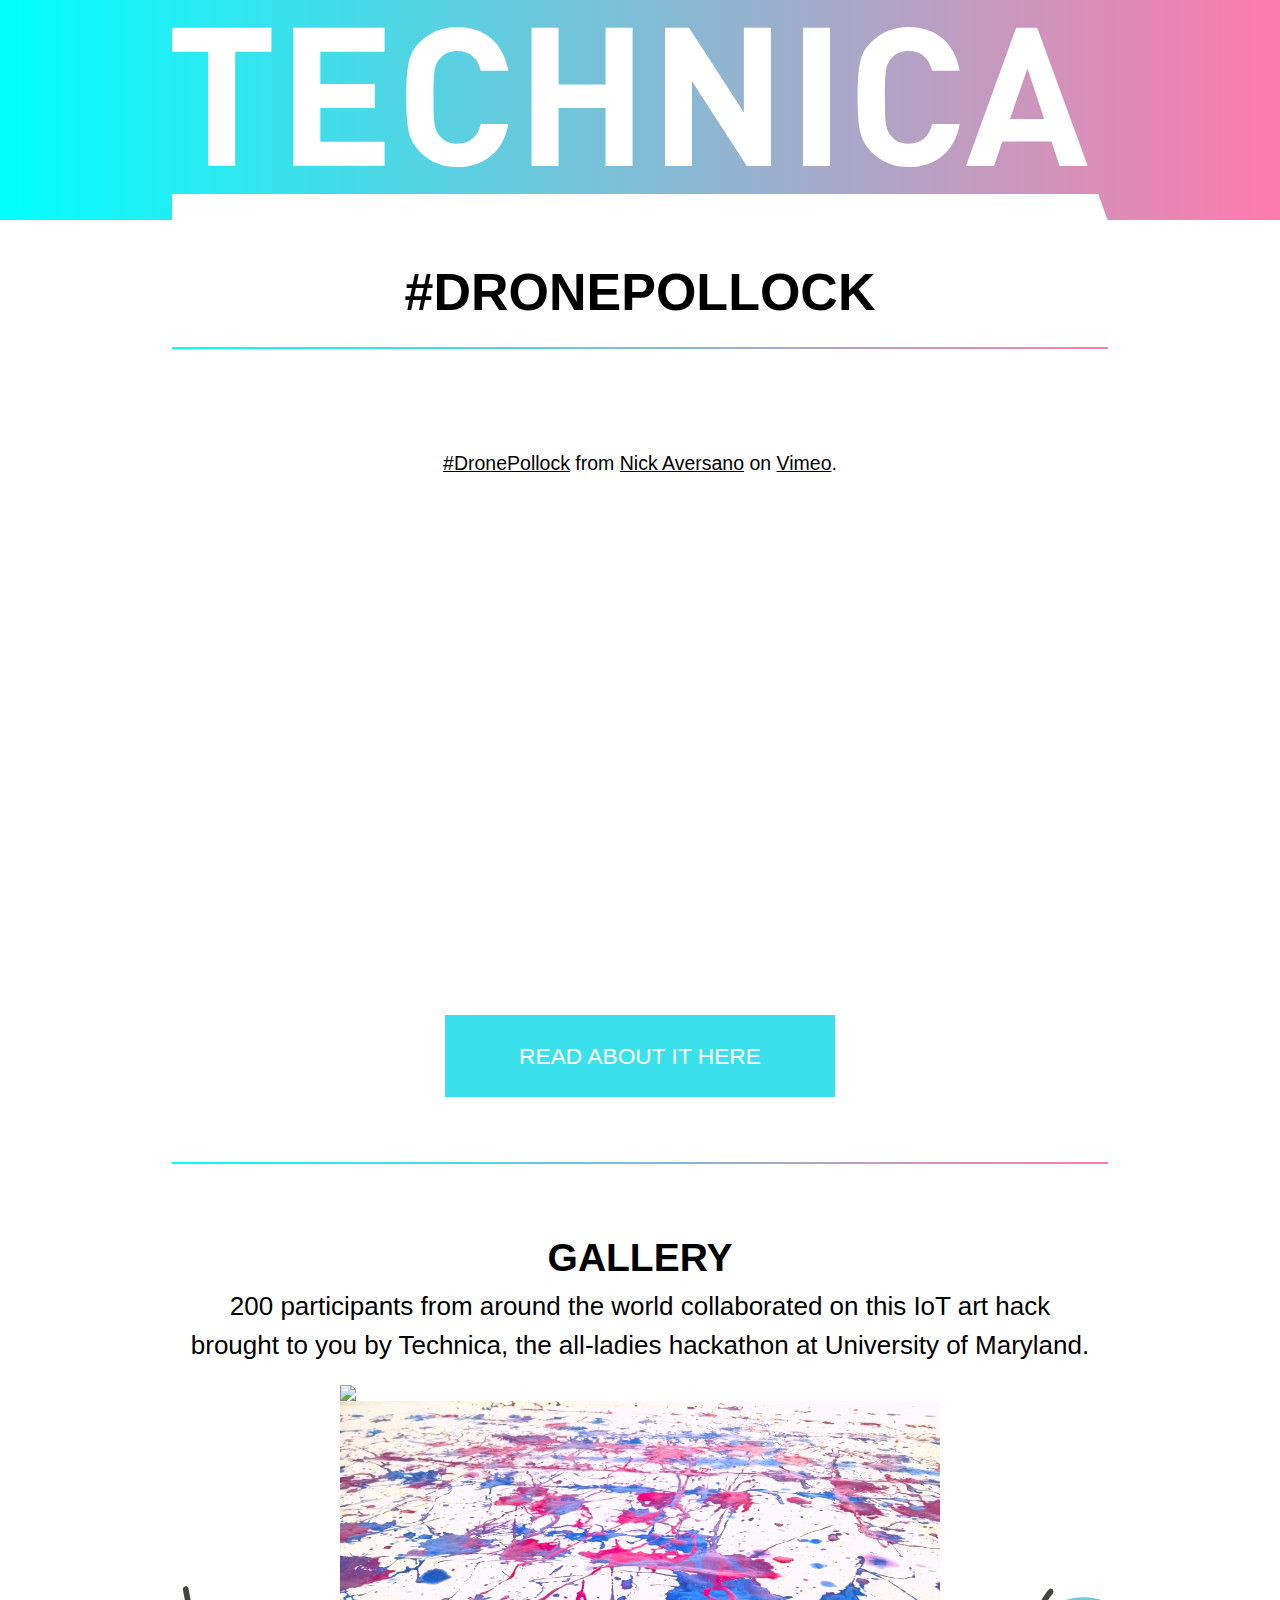
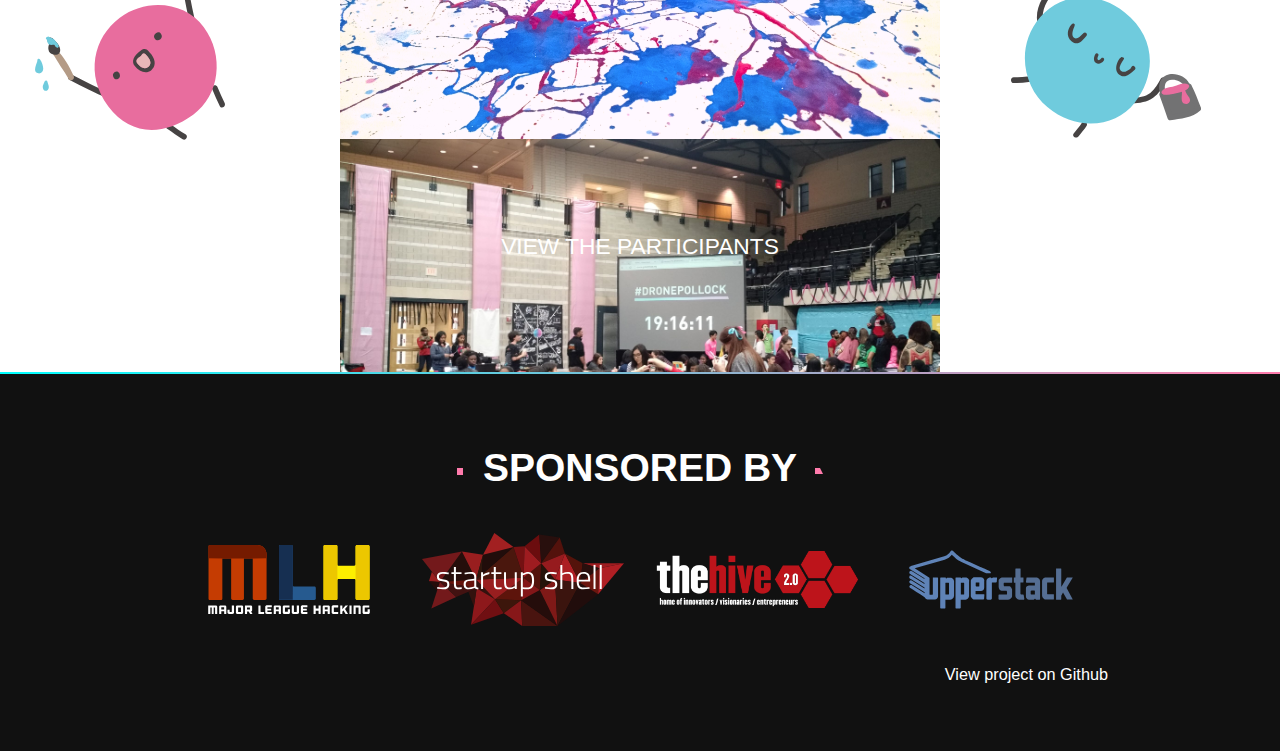
==== commit 62959b56: "video and gallery" ====
--- a/public/homepage.html
+++ b/public/homepage.html
@@ -4,7 +4,7 @@
 <head>
   <meta http-equiv="Content-Type" content="text/html; charset=UTF-8">
   <meta charset="utf-8">
-  <title>Technica | All-Ladies Hackathon</title>
+  <title>#DronePollock | A Technica Event</title>
   <!--
 
   ████████╗ ███████╗  ██████╗ ██╗  ██╗ ███╗   ██╗ ██╗  ██████╗  █████╗
@@ -68,6 +68,10 @@
     ga('send', 'pageview');
   </script>
 
+  <!-- Slick -->
+  <link rel="stylesheet" type="text/css" href="//cdn.jsdelivr.net/jquery.slick/1.5.9/slick.css" />
+  <link rel="stylesheet" type="text/css" href="//cdn.jsdelivr.net/jquery.slick/1.5.9/slick-theme.css" />
+
 </head>
 
 <body>
@@ -94,66 +98,66 @@
   <section id="youtube">
     <div class="video-container">
       <div class="video">
-        <iframe src="http://www.ustream.tv/embed/21472191?html5ui&showtitle=false" style="border: 0 none transparent;" webkitallowfullscreen allowfullscreen frameborder="no" width="1200" height="675">
-        </iframe>
+        <iframe src="https://player.vimeo.com/video/152479854" width="500" height="281" frameborder="0" webkitallowfullscreen mozallowfullscreen allowfullscreen></iframe>
+        <p><a href="https://vimeo.com/152479854">#DronePollock</a> from <a href="https://vimeo.com/user44895230">Nick Aversano</a> on <a href="https://vimeo.com">Vimeo</a>.</p>
+
       </div>
     </div>
-    <!-- User Identity -->
+
+    <!-- Article Button -->
     <div class="content">
-      <div class="section-header">
-        <h2 id="info"></h2>
-      </div>
-    </div>
-    <!-- Participate Button -->
-    <div class="content">
-      <a href="#diagram" class="button register-button" data-scroll>Participate</a>
+      <a href="" class="button register-button">Read About It Here</a>
     </div>
   </section>
-  <!-- Diagram -->
+  <!-- Gallery -->
   <hr>
   <section id="diagram">
     <div>
-      <h2>Leave Your Mark</h2>
+      <h2>Gallery</h2>
     </div>
     <div class="content">
-      <h3>Pick a point on the map below to remotely fly a drone and splatter paint on our 15ft canvas!</h3>
+      <h3>200 participants from around the world collaborated on this IoT art hack brought to you by Technica, the all-ladies hackathon at University of Maryland.</h3>
     </div>
-
-    <div id="paintmap" class="paintmap">
-      <img src="./img/painter-left.svg" class="painter paint-person-left">
-      <!-- cmyk by iconsmind.com from the Noun Project -->
-      <div class="cursor-wrapper">
-        <div id="cursor"></div>
-      </div>
-
-      <img src="./img/technica-logo-gray.svg" class="hide">
+    <div id="paintmap"><img src="./img/painter-left.svg" class="painter paint-person-left">
       <img src="./img/painter-right.svg" class="painter paint-person-right">
-
-      <canvas id="canvas">
-      </canvas>
     </div>
-    <div id="form-fade">
-      <form id="form" role="form" method="post" action="/drop">
-        <div class='form-error'>Please select a point on the map.</div>
-        <div class="form-group">
-          <label for="name">Name:</label>
-          <input type="text" name="name" class="form-control" id="text" placeholder="Name">
-          <div class='form-error'>Please enter your name.</div>
-        </div>
-        <div class="form-group">
-          <label for="location">Location:</label>
-          <input type="text" name="location" class="form-control" id="text" placeholder="Location (ex. College Park, MD)">
-          <div class='form-error'>Please enter your location. </div>
-        </div>
-        <input type="hidden" id="xcoord" name="xcoord">
-        <input type="hidden" id="ycoord" name="ycoord">
-        <button type="submit" class="button register-button">Flip!</button>
-      </form>
+    <div class="slideshow">
+      <div><img src="./img/Slideshow/IMG_20151108_130554261.jpg"></div>
+      <div><img src="./img/Slideshow/IMG_20151108_130738491.jpg"></div>
+      <div><img src="./img/Slideshow/2015-11-07%2015.43.49-2.jpg"></div>
+      <div><img src="./img/Slideshow/2015-11-08%2013.07.23-color.jpg"></div>
+      <div><img src="./img/Slideshow/DSC_0014.jpg"></div>
+      <div><img src="./img/Slideshow/DSC_0018.jpg"></div>
+      <div><img src="./img/Slideshow/DSC_0028.jpg"></div>
+      <div><img src="./img/Slideshow/DSC_0031.jpg"></div>
+      <div><img src="./img/Slideshow/DSC_9917.jpg"></div>
+      <div><img src="./img/Slideshow/DSC_9919.jpg"></div>
+      <div><img src="./img/Slideshow/DSC_9922.jpg"></div>
+      <div><img src="./img/Slideshow/DSC_9931.jpg"></div>
+      <div><img src="./img/Slideshow/DSC_9932.jpg"></div>
+      <div><img src="./img/Slideshow/DSC_9934.jpg"></div>
+      <div><img src="./img/Slideshow/DSC_9936.jpg"></div>
+      <div><img src="./img/Slideshow/DSC_9943.jpg"></div>
+      <div><img src="./img/Slideshow/DSC_9944.jpg"></div>
+      <div><img src="./img/Slideshow/DSC_9957.jpg"></div>
+      <div><img src="./img/Slideshow/DSC_9959.jpg"></div>
+      <div><img src="./img/Slideshow/DSC_9960.jpg"></div>
+      <div><img src="./img/Slideshow/DSC_9963.jpg"></div>
+      <div><img src="./img/Slideshow/DSC_9964.jpg"></div>
+      <div><img src="./img/Slideshow/DSC_9967.jpg"></div>
+      <div><img src="./img/Slideshow/DSC_9968.jpg"></div>
+      <div><img src="./img/Slideshow/DSC_9970.jpg"></div>
+      <div><img src="./img/Slideshow/DSC_9971.jpg"></div>
+      <div><img src="./img/Slideshow/DSC_9976.jpg"></div>
+      <div><img src="./img/Slideshow/DSC_9999.jpg"></div>
+      <div><img src="./img/Slideshow/IMG_0061.JPG"></div>
+      <div><img src="./img/Slideshow/IMG_0063.JPG"></div>
+      <div><img src="./img/Slideshow/IMG_0079.JPG"></div>
+      <div><img src="./img/Slideshow/IMG_0573.jpg"></div>
+      <div><img src="./img/Slideshow/IMG_0574.jpg"></div>
     </div>
-    <div id="success" style="display:none">
-      <h2>Success!</h2>
-      <h3>Thanks for participating! Watch our live stream to see your splatter.</h3>
-      <a href="https://twitter.com/intent/tweet?text=I%20just%20left%20my%20mark%20on%20%23dronepollock%20http://drone.gotechnica.org" target="_blank" class="button register-button">Tweet about us!</a>
+    <div class="participants">
+      <a type="submit" href="participants.html" class="button register-button">View the Participants</a>
     </div>
   </section>
   <hr class="line">
@@ -185,6 +189,7 @@
   </footer>
   <script type="text/javascript" src="https://cdnjs.cloudflare.com/ajax/libs/jquery/2.1.4/jquery.min.js"></script>
   <script type="text/javascript" src="./js/smooth-scroll.min.js"></script>
+  <script type="text/javascript" src="//cdn.jsdelivr.net/jquery.slick/1.5.9/slick.min.js"></script>
   <script type="text/javascript" src="./js/main.js"></script>
 
 </body>
--- a/public/css/style.css
+++ b/public/css/style.css
@@ -337,20 +337,35 @@
   
   .paintmap {
     display: inline-block;
-    padding: 13% 9%;
     box-shadow: 0px 0px 2px rgba(0, 0, 0, 0.5);
     margin: 20px 0;
     box-sizing: border-box;
-    max-height: 320px;
+    max-height: 400px;
     max-width: 600px;
     position: relative;
-    cursor: crosshair;
     background: white;
   }
   /*.paintmap img {
   position: relative;
   z-index: 1;
 }*/
+  
+  .slideshow {
+    max-width: 70%;
+    max-height: 400px;
+    width: 600px;
+    margin: 20px auto 20px;
+  }
+  
+  .slick-prev:before,
+  .slick-next:before {
+    color: #ff7bac !important;
+  }
+  
+  .slick-prev:hover,
+  .slick-next:hover {
+    border: none;
+  }
   
   #diagram {
     text-align: center;
@@ -788,6 +803,10 @@
   .hero h1 {
     text-align: center;
     margin-bottom: 1.25rem;
+  }
+  
+  .hero a {
+    text-decoration: none;
   }
   
   .hero h3 {
@@ -1241,12 +1260,12 @@
   
   .paint-person-left {
     position: absolute;
-    left: -170px;
+    left: 35px;
   }
   
   .paint-person-right {
     position: absolute;
-    left: 90%;
+    left: 79%;
   }
   
   .cursor-wrapper {
@@ -1256,4 +1275,21 @@
     left: 0;
     overflow: hidden;
     position: absolute;
+  }
+  
+  .participants {
+    margin: 20px;
+  }
+  
+  .table {
+    width: 100%;
+    margin: 0 auto;
+  }
+  
+  .table thead {
+    margin: 0 auto;
+  }
+  
+  .table tbody {
+    margin: 0 auto;
   }